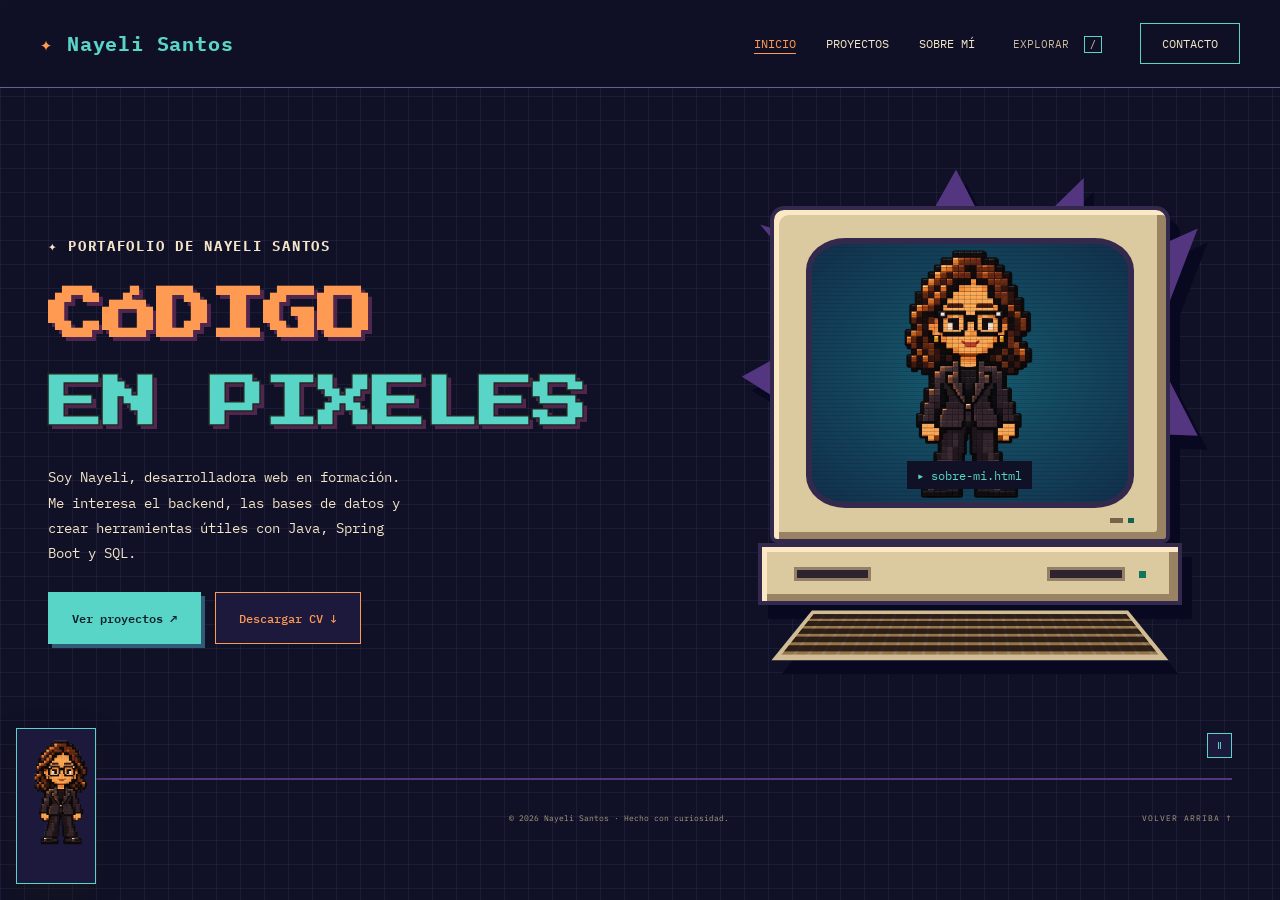
==== index.html @ 3c0f0e01 "Rediseña el portafolio con estética web de los noventa" ====
<!doctype html>
<html lang="es">
<head><meta charset="UTF-8"><meta name="viewport" content="width=device-width,initial-scale=1"><meta name="description" content="Nayeli Santos, desarrolladora web en formación. Proyectos, ideas y experimentos entre código y creatividad."><meta name="theme-color" content="#101027"><title>Inicio · Nayeli Santos</title><link rel="icon" href="icon.svg" type="image/svg+xml"><link rel="stylesheet" href="portfolio.css"><link rel="stylesheet" href="editorial.css"><link rel="stylesheet" href="gallery.css"><link rel="stylesheet" href="neo.css"><link rel="stylesheet" href="styles/autumn-home.css"><link rel="stylesheet" href="styles/retro.css"></head>
<body>
<a class="skip" href="#contenido">Saltar al contenido</a><div class="scroll-progress" aria-hidden="true"></div>
<header class="nav"><a class="logo" href="index.html" aria-label="Nayeli Santos, inicio"><span class="retro-brand-icon" aria-hidden="true">✦</span>Nayeli Santos</a><nav aria-label="Principal"><a href="index.html" aria-current="page">Inicio</a><a href="proyectos.html">Proyectos</a><a href="sobre-mi.html">Sobre mí</a><button class="quick-open" id="quick-open" aria-haspopup="dialog">Explorar <kbd>/</kbd></button><a class="nav-contact" href="contacto.html">Contacto</a></nav></header>
<main id="contenido">
<section class="retro-hero wrap" id="inicio">
  <div class="retro-copy">
    <p class="retro-kicker">✦ PORTAFOLIO DE NAYELI SANTOS</p>
    <h1>CÓDIGO<br><span>EN PIXELES</span></h1>
    <p class="retro-intro">Soy Nayeli, desarrolladora web en formación. Me interesa el backend, las bases de datos y crear herramientas útiles con Java, Spring Boot y SQL.</p>
    <div class="retro-actions">
      <a class="button dark" href="proyectos.html">Ver proyectos ↗</a>
      <a class="button outline" href="Nayeli-Santos-CV.pdf" download>Descargar CV ↓</a>
    </div>
  </div>
  <div class="retro-machine">
    <div class="crt">
      <div class="crt-screen">
        <img src="assets/portrait-blocks.webp" alt="Nayeli como figura de bloques" fetchpriority="high">
        <a href="sobre-mi.html">▸ sobre-mi.html</a>
      </div>
      <div class="crt-controls" aria-hidden="true"><span></span><span></span></div>
    </div>
    <div class="pc-base" aria-hidden="true"><span></span><span></span><i></i></div>
    <div class="pc-keyboard" aria-hidden="true"></div>
  </div>
  <button class="motion-toggle retro-motion" id="motion" type="button" aria-pressed="false" aria-label="Pausar animaciones">Ⅱ</button>
</section>
</main>
<div class="mascot-route" id="mascot-route" hidden>
  <div class="mascot">
    <button class="mascot-button" id="mascot-button" type="button" aria-label="Saludar al personaje" aria-controls="mascot-message" aria-expanded="false">
      <img id="mascot-image" src="assets/mascot-still.png" width="72" height="72" alt="">
    </button>
    <p class="mascot-message" id="mascot-message" hidden>¡Hola! Soy la versión en bloques de Nayeli.</p>
  </div>
</div>
<footer class="wrap"><a class="logo" href="index.html">ns<span>✳</span></a><span>© 2026 Nayeli Santos · Hecho con curiosidad.</span><a href="#contenido">VOLVER ARRIBA ↑</a></footer>
<dialog id="quick-dialog" aria-labelledby="quick-title"><div class="quick-heading"><h2 id="quick-title">Tu próxima parada.</h2><button id="quick-close" aria-label="Cerrar explorador">✕</button></div><label for="quick-search">Busca un proyecto</label><input id="quick-search" type="search" placeholder="Ritmo, StudySpot, Bobinapp…" autocomplete="off"><div id="quick-results" aria-live="polite"></div><p class="quick-hint">Esc para salir · / para explorar</p></dialog>
<script src="scripts/site.js" defer></script>
<script src="editorial.js" defer></script>
<script src="scripts/home.js" defer></script>
</body>
</html>
---- portfolio.css ----
@import url('https://fonts.googleapis.com/css2?family=DM+Sans:wght@400;500;600;700&family=Space+Grotesk:wght@400;500;600;700&family=Instrument+Serif:ital@0;1&display=swap');
:root{--bg:#f8f7f2;--ink:#252329;--muted:#6c6972;--accent:#d5c4fb;--accent-light:#eee7fc;--line:#25232920;--lime:#d6f397;--orb1:#f6eaff;--orb2:#c7a5f0;--orb3:#78629d}*{box-sizing:border-box}html{scroll-behavior:smooth;scroll-padding-top:100px}body{margin:0;background:var(--bg);color:var(--ink);font-family:'DM Sans',sans-serif;font-size:14px}button,input,a{outline-offset:5px}a{color:inherit;text-decoration:none}button{font:inherit;cursor:pointer}button,a{-webkit-tap-highlight-color:transparent}button:focus-visible,a:focus-visible{outline:2px solid #71529d}button[hidden],[hidden]{display:none!important}.wrap{width:min(1200px,calc(100% - 100px));margin-inline:auto}.nav{height:94px;padding-inline:50px;max-width:1440px;margin:auto;display:flex;justify-content:space-between;align-items:center;border-bottom:1px solid var(--line)}.logo{font-family:'Space Grotesk',sans-serif;font-size:37px;font-weight:700;letter-spacing:-3px;display:inline-flex;align-items:center;gap:7px}.logo>span{font-size:26px;letter-spacing:0;color:#8566aa}.nav nav{display:flex;gap:34px;align-items:center;font-size:12px}.nav nav>a{transition:color .2s}.nav nav>a:hover{color:#8666ac}.nav nav>a>span{font-size:9px;margin-left:5px;color:#827888}.nav-contact{border:1px solid var(--line);padding:11px 17px;border-radius:30px}.nav-contact>span{font-size:17px!important;color:inherit!important}.hero{padding-top:33px}.hero-meta{display:flex;justify-content:space-between;font-size:9px;letter-spacing:1.7px;color:#737078}.hero-meta>span:first-child{display:flex;align-items:center;gap:9px}.hero-meta i{display:inline-block;width:6px;height:6px;background:#8eaa5f;border-radius:50%;box-shadow:0 0 0 4px #8eaa5f15}.hero-grid{display:grid;grid-template-columns:1.12fr 1fr;align-items:center;gap:28px;padding:45px 0 55px}.hello{font-size:15px;margin:0 0 22px}.hello>span{color:#9580b5;margin-left:8px}h1,h2,h3{font-family:'Space Grotesk',sans-serif;font-weight:500}h1{font-size:clamp(55px,5.8vw,82px);line-height:1.02;letter-spacing:-5px;margin:0}em{font-family:'Instrument Serif',Georgia,serif;font-weight:400}h1 em{letter-spacing:-3px;font-size:1.09em;white-space:nowrap}.intro{font-size:14px;line-height:1.85;color:var(--muted);max-width:375px;margin:26px 0}.hero-actions{display:flex;align-items:center;gap:25px}.button{display:inline-flex;align-items:center;justify-content:space-between;gap:27px;padding:16px 22px;border-radius:30px;font-size:12px;font-weight:500;transition:transform .2s,box-shadow .2s}.button:hover{transform:translateY(-3px);box-shadow:0 7px 20px #25232918}.button.dark{background:var(--ink);color:white}.button>span{font-size:18px}.text-link{font-size:12px;text-decoration:underline;text-underline-offset:5px;text-decoration-color:#25232950}.hero-art{height:455px;background:radial-gradient(circle at 50% 45%,#ffffffa8,transparent 60%),var(--accent-light);border:1px solid #c1afdd33;border-radius:150px 150px 22px 22px;position:relative;isolation:isolate;perspective:800px;overflow:hidden;transition:background .4s}.art-grid{position:absolute;inset:0;background-image:linear-gradient(#8a72a509 1px,transparent 1px),linear-gradient(90deg,#8a72a509 1px,transparent 1px);background-size:32px 32px;mask-image:linear-gradient(transparent,#000)}.coordinate{position:absolute;top:38px;left:50%;transform:translateX(-50%);font-family:monospace;font-size:8px;letter-spacing:1.5px;color:#8f7ba3;white-space:nowrap}.sculpture{position:absolute;width:260px;height:260px;left:calc(50% - 130px);top:92px;transform-style:preserve-3d;animation:float 7s ease-in-out infinite;filter:drop-shadow(0 30px 18px #6a508b25)}.sculpture-ring{position:absolute;width:210px;height:210px;left:25px;top:25px;border:34px solid transparent;border-radius:50%;background:linear-gradient(135deg,var(--orb1),var(--orb2) 50%,var(--orb3)) border-box;mask:linear-gradient(#fff 0 0) padding-box,linear-gradient(#fff 0 0);mask-composite:exclude;box-shadow:inset 7px 6px 10px #ffffffa6;transition:background .4s}.ring-a{transform:rotateX(55deg) rotateY(-18deg) rotateZ(30deg);animation:ringA 20s linear infinite}.ring-b{transform:rotateX(-40deg) rotateY(45deg) rotateZ(-20deg);animation:ringB 23s linear infinite}.ring-c{transform:rotateY(60deg) rotateZ(20deg);opacity:.85}.sculpture-center{position:absolute;width:85px;height:85px;left:87px;top:87px;border-radius:50%;background:radial-gradient(circle at 30% 25%,#fbfff1,#e5fba8 25%,#b4cd6c 65%,#637741);box-shadow:inset -4px -5px 12px #75844750,0 0 18px #e7fbab77}.floating-code{position:absolute;left:24px;bottom:91px;background:#ffffffad;border:1px solid #ffffffdf;box-shadow:0 8px 25px #70518d0b;backdrop-filter:blur(10px);border-radius:12px;padding:13px 18px;transform:rotate(-4deg)}.floating-code>span{display:block;font-size:10px;color:#796888;margin-bottom:8px}.floating-code code{font-size:10px;color:#594967}.art-spark{position:absolute;right:30px;top:98px;font-size:48px;color:#b7c97f;animation:spin 30s linear infinite}.art-controls{position:absolute;bottom:20px;left:24px;right:24px;display:flex;align-items:center;justify-content:space-between;gap:10px;font-size:8px;letter-spacing:1.4px;color:#766584}.art-controls>div{display:flex;gap:7px}.swatch{width:21px;height:21px;border-radius:50%;border:3px solid white;box-shadow:0 0 0 1px #24232915;background:#c2a4ed;padding:0}.swatch[data-color=lima]{background:#c1d98a}.swatch[data-color=coral]{background:#eeac95}.swatch.selected{outline:1px solid #79618f;outline-offset:3px}.motion-toggle{border:1px solid #8d749f30;background:#ffffff50;border-radius:50%;width:25px;height:25px;color:#645171;font-size:10px}.hero-bottom{display:flex;justify-content:space-between;align-items:center;border-top:1px solid var(--line);padding:20px 0 30px;font-size:10px;color:#76717b}.hero-bottom>a{font-size:8px;letter-spacing:1.5px}.ticker{overflow:hidden;background:var(--lime);border-block:1px solid #9cb95925;padding:17px 0;font-family:'Space Grotesk',sans-serif;font-size:13px;letter-spacing:2px;white-space:nowrap}.ticker>div{width:max-content;animation:marquee 35s linear infinite}.ticker span{display:inline-block;margin:0 42px;font-size:18px}.projects{padding-top:85px;scroll-margin-top:20px}.section-heading{display:flex;align-items:end;justify-content:space-between;gap:30px;margin-bottom:34px}.eyebrow{font-size:9px;letter-spacing:1.8px;color:#78717f;margin:0 0 18px}h2{font-size:47px;letter-spacing:-2.7px;line-height:1.07;margin:0}h2 em{font-size:1.12em;letter-spacing:-1.6px}.section-heading>p{font-size:12px;line-height:1.9;color:#77717b;margin:0 0 4px;max-width:320px}.project-toolbar{display:flex;align-items:center;justify-content:space-between;margin-bottom:24px}.filters{display:flex;gap:6px}.filters button{background:none;color:#78717c;border:1px solid transparent;padding:9px 16px;border-radius:30px;font-size:11px}.filters button.selected{background:var(--ink);color:white}.filters button>span{font-size:8px;margin-left:5px;opacity:.65}#project-count{font-size:10px;color:#8a828f}.project-grid{display:grid;grid-template-columns:1fr 1fr;gap:27px}.project{border:1px solid var(--line);border-radius:18px;overflow:hidden;background:#fffefa;transition:transform .25s,box-shadow .25s}.project:hover{transform:translateY(-4px);box-shadow:0 12px 35px #24232908}.featured{grid-column:1/-1;display:grid;grid-template-columns:1.1fr 1fr}.project-visual{position:relative;min-height:280px;overflow:hidden;padding:25px}.ritmo-visual{background:#211c2c;color:#e5dafa;padding:30px;min-height:340px;display:flex;flex-direction:column;justify-content:center}.preview-top{display:flex;justify-content:space-between;align-items:center;margin-bottom:36px}.preview-top>span:first-child{font-family:'Space Grotesk',sans-serif;font-size:24px;font-weight:500}.preview-top>span:last-child{font-size:7px;letter-spacing:1.5px;color:#ae9fbe}.ritmo-preview{display:flex;justify-content:space-between;align-items:center;gap:15px}.mini-label{font-size:7px;letter-spacing:1px;display:block;opacity:.6}.ritmo-preview strong{font-family:'Space Grotesk',sans-serif;font-weight:400;font-size:28px;line-height:1.1;display:block;margin:14px 0 20px}.mini-pill{font-size:8px;background:#c7b6e919;border:1px solid #c7b6e925;border-radius:20px;padding:7px 10px;display:inline-block}.timer-orbit{flex-shrink:0;border:1px solid #c6b1f531;outline:1px solid #c6b1f512;outline-offset:10px;border-radius:50%;width:125px;height:125px;display:flex;flex-direction:column;align-items:center;justify-content:center;background:radial-gradient(circle,#61437d30,transparent)}.timer-orbit>span{font-family:'Space Grotesk',sans-serif;font-size:31px;letter-spacing:-1px}.timer-orbit>small{font-size:5px;letter-spacing:1.2px;margin-top:9px}.mini-stats{display:flex;gap:12px;margin-top:25px}.mini-stats>span{flex:1;background:#ffffff05;border:1px solid #ffffff0c;padding:11px;border-radius:7px;font-size:8px;color:#b7a8c8}.visual-caption{position:absolute;bottom:8px;right:12px;font-size:6px;letter-spacing:1px;opacity:.45}.project-info{padding:27px}.featured .project-info{align-self:center;padding:35px}.project-label{display:flex;align-items:center;justify-content:space-between;gap:10px;font-size:8px;letter-spacing:1px;color:#8b7e93}.status{letter-spacing:0;font-size:8px;background:#edf2e5;color:#687d4e;padding:5px 7px;border-radius:20px;white-space:nowrap}h3{font-size:27px;letter-spacing:-1px;margin:17px 0 12px}.project-info h3{display:flex;justify-content:space-between}.project-info h3>span{font-size:22px;font-weight:400;color:#a092ad}.project-info>p{font-size:12px;line-height:1.8;color:#77707c;max-width:410px;margin:0 0 18px}.tags{display:flex;flex-wrap:wrap;gap:6px}.tags>span{font-size:9px;border:1px solid #24232914;padding:5px 9px;border-radius:5px;color:#817487}.project-actions{border-top:1px solid #24232912;margin-top:23px;padding-top:17px;display:flex;justify-content:space-between;gap:10px;font-size:10px}.project-actions>button{background:none;border:0;padding:0;color:#5b476a;font-size:10px;font-weight:600}.project-actions>a{color:#82748e}.study-visual{background:#eee5d7;display:grid;place-items:center;min-height:300px}.study-window{width:90%;max-width:370px;background:#fffdf8;border:1px solid #ffffff88;border-radius:11px;box-shadow:0 14px 35px #88755720;transform:rotate(-5deg);transition:transform .3s}.project:hover .study-window{transform:rotate(-2deg)}.window-dots{display:flex;gap:4px;align-items:center;border-bottom:1px solid #ede9dd;padding:12px}.window-dots>i{width:4px;height:4px;border-radius:50%;background:#cbbda5}.window-dots>span{font-size:9px;margin-left:auto;color:#8a775c}.study-content{padding:21px;color:#736142}.study-content strong{font-family:'Instrument Serif',Georgia,serif;font-size:33px;line-height:1.05;font-weight:400;display:block;margin:12px 0 18px}.place-cards{display:flex;gap:7px}.place-cards>div{flex:1;padding:9px;background:#f1eedf;border-radius:5px;display:flex;align-items:center;gap:7px}.place-cards span{font-size:17px;color:#a7926d}.place-cards b{font-size:8px;font-weight:400}.bovine-visual{background:#e0e9de;min-height:300px;display:flex;align-items:center;justify-content:space-around;gap:10px}.bovine-word{font-family:'Space Grotesk',sans-serif;font-size:29px;line-height:1.15;letter-spacing:-1px;color:#607b65}.bovine-word em{font-size:35px;color:#718b6b}.phone{width:142px;height:250px;border:5px solid #33473a;border-radius:25px;box-shadow:9px 12px 0 #c4d1be;transform:rotate(7deg);background:#f5f7ef;position:relative;flex-shrink:0}.phone-notch{width:46px;height:10px;background:#33473a;position:absolute;top:0;left:calc(50% - 23px);border-radius:0 0 7px 7px}.phone-content{padding:22px 12px 12px;color:#3d634a}.phone-content>span:first-child{font-size:11px;font-weight:700;display:flex;justify-content:space-between}.phone-content small{font-size:5px;letter-spacing:.5px;display:block;margin-top:16px}.cow-icon{font-size:35px;text-align:center;margin:12px 0 7px;color:#94aa79}.phone-content strong{font-family:'Space Grotesk',sans-serif;font-size:11px;font-weight:500;display:block;line-height:1.4}.phone-bar{height:5px;background:#dce5d2;margin-top:10px;border-radius:3px}.phone-bar.short{width:65%;margin-top:5px}.offline{font-size:5px;display:block;margin-top:15px;color:#718c60}.lab-project{display:flex;gap:20px;align-items:center;position:relative;min-height:230px;padding:28px}.lab-symbol{font-size:40px;width:66px;height:66px;background:#f0e9f8;border-radius:18px;display:grid;place-items:center;flex-shrink:0;color:#ab94bd}.fila-symbol{background:#e9eee5;color:#9aaa85}.lab-project .project-label{font-size:8px;letter-spacing:1px;margin:0}.lab-project h3{font-size:25px;margin:11px 0}.lab-project p:not(.project-label){font-size:11px;color:#867a8b;line-height:1.8;max-width:290px}.lab-project .text-link{font-size:10px}.lab-badge{position:absolute;top:14px;right:16px;font-size:7px;color:#9a8da2}.about{display:grid;grid-template-columns:.8fr 1.2fr;gap:65px;align-items:center;padding-top:110px;padding-bottom:95px}.about-art{background:#ede8f3;border:1px solid #d5c6e833;border-radius:18px;height:360px;position:relative;overflow:hidden;display:grid;place-items:center}.initials{font-family:'Space Grotesk',sans-serif;font-size:136px;letter-spacing:-17px;transform:rotate(-10deg);color:#8e70a7;font-weight:500;position:relative;text-shadow:3px 5px 0 #d9c9e7}.initials>span{color:#baa4ce}.initials>i{position:absolute;font-size:60px;left:65px;top:-23px;font-style:normal;color:#b8cb83;letter-spacing:0}.about-cross{position:absolute;top:20px;left:22px;color:#a18aaf;font-size:20px}.about-tag{position:absolute;bottom:62px;left:25px;font-size:8px;letter-spacing:1.6px;color:#9982a9}.about-code{position:absolute;bottom:22px;left:25px;font-family:monospace;font-size:11px;color:#8d729e}.about-copy h2{font-size:36px;line-height:1.16;letter-spacing:-1.7px;margin-bottom:24px}.about-copy>p:not(.eyebrow){font-size:13px;line-height:1.9;color:#77707c;max-width:500px}.about-copy strong{font-weight:500;color:#5d4c66}.about-notes{display:flex;gap:16px;flex-wrap:wrap;border-top:1px solid var(--line);padding-top:18px;margin-top:24px;font-size:9px;color:#8a7794}.toolbox{display:grid;grid-template-columns:1fr 1fr;gap:35px;border-block:1px solid var(--line);padding-block:40px}.toolbox h2{font-size:30px;letter-spacing:-1.3px}.toolbox p:not(.eyebrow){font-size:11px;color:#8a7d91;line-height:1.9;margin-top:17px}.tech-list{display:grid;grid-template-columns:1fr 1fr;gap:10px}.tech-list>span{padding:13px 15px;border:1px solid var(--line);border-radius:8px;font-size:11px;background:#fffdf8;display:flex;align-items:center;gap:15px}.tech-list b{font-family:'Space Grotesk',sans-serif;font-size:16px;font-weight:500;color:#967fac;min-width:24px}.contact{margin-top:90px;margin-bottom:65px;padding:45px;border-radius:20px;background:var(--accent-light);border:1px solid #c4acd330;position:relative;overflow:hidden;transition:background .4s}.contact h2{font-size:clamp(40px,4.8vw,65px);letter-spacing:-3px;position:relative}.contact h2>span{position:absolute;right:22px;top:0;color:#b5c77d;font-size:108px;font-family:'DM Sans',sans-serif;animation:spin 35s linear infinite}.contact-bottom{display:flex;justify-content:space-between;align-items:center;gap:30px;margin-top:28px}.contact-bottom p{font-size:12px;line-height:1.9;color:#8d7999;margin:0}footer{display:flex;justify-content:space-between;align-items:center;gap:20px;border-top:1px solid var(--line);padding:20px 0 30px}footer>.logo{font-size:27px}footer>.logo>span{font-size:19px}footer>span{font-size:9px;color:#8c7e94}footer>a:last-child{font-size:8px;letter-spacing:1px;color:#8c7e94}.skip{position:fixed;top:-60px;left:15px;padding:12px;background:var(--ink);color:white;z-index:100}.skip:focus{top:10px}.scroll-progress{position:fixed;left:0;top:0;transform-origin:left;width:100%;height:3px;background:#b49ace;transform:scaleX(0);z-index:50}dialog{width:620px;max-width:calc(100% - 28px);max-height:85dvh;border:1px solid var(--line);border-radius:20px;padding:36px;background:#fffdf8;color:var(--ink);box-shadow:0 30px 100px #25232925}dialog::backdrop{background:#25232966;backdrop-filter:blur(7px)}dialog h2{font-size:40px}dialog h3{font-size:17px;margin-top:25px}dialog>p:not(.eyebrow),dialog li{font-size:13px;line-height:1.9;color:#7f7088}dialog ul{padding-left:20px}dialog .button{margin-top:25px}.close-dialog{position:absolute;top:15px;right:15px;background:#eee7f4;border:0;border-radius:50%;width:30px;height:30px;color:#8c729f}.detail-source{font-size:9px!important;margin-top:20px!important}.motion-paused *,.motion-paused *::before,.motion-paused *::after{animation-play-state:paused!important}@keyframes float{0%,100%{translate:0 -8px}50%{translate:0 9px}}@keyframes ringA{to{transform:rotateX(55deg) rotateY(-18deg) rotateZ(390deg)}}@keyframes ringB{to{transform:rotateX(-40deg) rotateY(45deg) rotateZ(340deg)}}@keyframes spin{to{rotate:360deg}}@keyframes marquee{to{transform:translateX(-50%)}}@media(min-width:1500px){.hero-grid{padding-top:60px;padding-bottom:70px}.hero-art{height:490px}.sculpture{top:110px}.hero-copy h1{font-size:85px}}@media(max-width:1050px){.wrap{width:calc(100% - 64px)}.nav{padding-inline:32px}.hero-grid{gap:20px}h1{font-size:60px;letter-spacing:-3.5px}.hero-art{height:400px}.sculpture{scale:.85;top:70px}.floating-code{left:16px;padding:12px;bottom:82px}.floating-code code{font-size:8px}.hero-actions{gap:15px}.button{font-size:11px;padding:14px 17px;gap:15px}.about{gap:35px}.about-copy h2{font-size:30px}.project-info,.featured .project-info{padding:24px}.project-label{font-size:7px}.status{font-size:7px}.ritmo-visual{padding:24px}.timer-orbit{width:95px;height:95px}.timer-orbit>span{font-size:26px}.ritmo-preview strong{font-size:25px}.lab-project{gap:15px;padding:25px 20px}.lab-symbol{width:48px;height:48px;font-size:30px}.lab-badge{font-size:6px}.tech-list>span{font-size:10px;padding:12px;gap:8px}.bovine-word{font-size:24px}.bovine-word em{font-size:29px}.phone{scale:.9}.contact h2>span{font-size:85px;right:0}}@media(max-width:760px){.wrap{width:calc(100% - 36px)}.nav{height:77px;padding-inline:18px}.nav nav{gap:17px;font-size:10px}.nav-contact{padding:9px 12px}.logo{font-size:31px}.logo>span{font-size:22px}.hero{padding-top:25px}.hero-meta{font-size:7px;letter-spacing:1px}.hero-meta>span:last-child{font-size:6px}.hero-grid{grid-template-columns:1fr;padding:30px 0;gap:34px}.hello{font-size:13px;margin-bottom:19px}h1{font-size:clamp(50px,11vw,75px);letter-spacing:-3px}h1 em{letter-spacing:-1.8px}.intro{font-size:13px;max-width:330px;margin:22px 0}.hero-art{height:365px;border-radius:110px 110px 20px 20px;max-width:440px;width:100%;justify-self:center}.sculpture{top:48px;scale:.9}.floating-code{bottom:70px;left:22px}.floating-code code{font-size:10px}.coordinate{top:27px}.art-spark{top:72px;right:30px;font-size:40px}.hero-bottom{font-size:8px;gap:15px;padding:18px 0 23px}.hero-bottom>a{font-size:7px;letter-spacing:.7px;white-space:nowrap}.ticker{font-size:10px;padding:12px 0}.ticker span{margin:0 25px;font-size:15px}.projects{padding-top:55px}.section-heading{align-items:start;flex-direction:column;gap:18px;margin-bottom:25px}h2{font-size:40px;letter-spacing:-2px}.section-heading>p{font-size:12px}.section-heading>p br{display:none}.project-toolbar{gap:10px}.filters{gap:0}.filters button{font-size:10px;padding:8px 12px}#project-count{font-size:8px;white-space:nowrap}.project-grid{grid-template-columns:1fr;gap:20px}.featured{display:block;grid-column:auto}.project-info,.featured .project-info{padding:24px}.project-visual{min-height:270px}.ritmo-visual{min-height:300px;padding:27px}.ritmo-preview strong{font-size:28px}.timer-orbit{width:110px;height:110px}.preview-top{margin-bottom:25px}.project-label{font-size:8px}.status{font-size:7px}.study-window{max-width:330px}.bovine-visual{justify-content:center;gap:35px;min-height:300px}.bovine-word{font-size:29px}.phone{scale:1}.lab-project{min-height:220px;gap:18px;padding:25px}.lab-symbol{width:56px;height:56px}.lab-project p:not(.project-label){font-size:11px}.lab-badge{font-size:7px}.about{grid-template-columns:1fr;padding-top:65px;padding-bottom:55px;gap:30px}.about-art{height:300px;max-width:440px;width:100%;justify-self:center}.about-copy h2{font-size:31px}.about-copy>p:not(.eyebrow){font-size:13px}.about-notes{font-size:9px;gap:12px}.toolbox{grid-template-columns:1fr;padding-block:30px;gap:20px}.toolbox h2{font-size:30px}.tech-list>span{font-size:11px;padding:14px}.contact{margin-top:55px;margin-bottom:35px;padding:28px 24px}.contact h2{font-size:38px;letter-spacing:-2px}.contact h2>span{display:none}.contact-bottom{align-items:start;flex-direction:column;gap:22px;margin-top:20px}.contact-bottom p{font-size:11px}footer{flex-wrap:wrap;gap:15px}footer>span{font-size:8px}footer>a:last-child{font-size:7px}dialog{padding:30px 24px}dialog h2{font-size:35px}}@media(max-width:370px){.nav nav{gap:10px}.nav nav>a{font-size:9px}.nav-contact{padding:8px}h1{font-size:46px}.hero-meta>span:last-child{display:none}.hero-actions{gap:14px}.hero-actions>.text-link{font-size:10px}.ritmo-preview strong{font-size:24px}.timer-orbit{width:90px;height:90px}.filters button{padding:8px 10px}}@media(prefers-reduced-motion:reduce){html{scroll-behavior:auto}*,*::before,*::after{animation:none!important;transition:none!important}}
---- editorial.css ----
@import url('https://fonts.googleapis.com/css2?family=Barlow+Condensed:wght@600;700;800&display=swap');
:root{--bg:#f5f3ed;--ink:#21221f;--muted:#686a61;--line:#21221f26;--accent:#b62e32;--accent-light:#f1ded9;--lime:#d5ead0}html{scroll-padding-top:95px}.wrap{width:min(1320px,calc(100% - 112px))}.nav{max-width:none;position:sticky;top:0;height:84px;padding-inline:56px;z-index:30;background:#f5f3ede8;backdrop-filter:blur(14px)}.logo{font-size:32px;letter-spacing:-2px}.logo>span{color:#b23134;font-size:27px}.nav nav{gap:28px;font-size:11px}.nav-contact{border-radius:0;border:0;border-bottom:1px solid #21221f;padding:8px 0}.nav nav>a:hover{color:#ad282b}.nav nav>a>span{color:#8d8f83}.quick-open{border:0;background:none;color:#67685f;font-size:11px;padding:8px}.quick-open kbd{font:10px monospace;border:1px solid #21221f25;padding:2px 5px;margin-left:8px}.hero{padding-top:25px}.hero-meta{font-size:8px;letter-spacing:1.4px}.hero-meta i{background:#b93135;box-shadow:0 0 0 4px #b9313510}.portrait-hero{position:relative;display:grid;grid-template-columns:1.25fr 1fr;gap:52px;align-items:start;margin-top:28px}.identity{padding-top:16px;position:relative;z-index:2}.hello{font-size:11px;color:#62665c;margin:0 0 23px}h1{font-family:'Barlow Condensed','Arial Narrow',sans-serif;font-weight:800;font-size:clamp(105px,13.7vw,191px);letter-spacing:-5px;line-height:.79;margin:0;color:#252622}h1>span{display:block;margin-top:9px;color:transparent;-webkit-text-stroke:1.5px #252622}.name-dot{color:#b52c31;-webkit-text-stroke:0}.identity-bottom{display:flex;align-items:start;gap:25px;margin-top:42px;padding-bottom:24px}.identity-star{font-size:65px;line-height:1;color:#a82e32;animation:spin 40s linear infinite}.identity-bottom h2{font-size:31px;letter-spacing:-1.3px;line-height:1.05}.identity-bottom h2 em{font-size:1.2em}.identity-bottom p{font-size:11px;line-height:1.9;color:#777a70;margin:16px 0 20px}.button{border-radius:0;padding:14px 20px;font-size:11px}.button.dark{background:#252622}.button:hover{box-shadow:5px 5px 0 #b42e3220;transform:translate(-2px,-2px)}.portrait{margin:0;background:#650a0c;position:relative;height:615px;isolation:isolate;overflow:hidden}.portrait img{width:100%;height:100%;object-fit:cover;object-position:center 50%;display:block;transition:transform .8s cubic-bezier(.2,.7,.3,1)}.portrait:hover img{transform:scale(1.035)}.portrait:after{content:'';position:absolute;inset:60% 0 0;background:linear-gradient(transparent,#120305ab);z-index:0;pointer-events:none}.portrait-corner{position:absolute;top:20px;left:20px;color:#fffaf2c0;font:9px monospace;letter-spacing:2px}.portrait-corner:before{content:'+';display:block;font-size:27px;font-weight:300;margin-bottom:7px}.portrait figcaption{position:absolute;bottom:22px;left:22px;right:22px;display:flex;flex-direction:column;gap:8px;color:#fbf4e8;z-index:1}.portrait figcaption>span:first-child{font-size:10px;letter-spacing:2px}.portrait figcaption>span:last-child{font-size:7px;letter-spacing:1px;opacity:.65}.portrait-label{position:absolute;right:-50px;top:110px;transform:rotate(90deg);font-size:8px;letter-spacing:1px;color:#faf5eacc}.creative-seal{position:absolute;width:138px;height:138px;right:calc(44.4% - 29px);top:285px;background:#dbeccb;border-radius:50%;z-index:3;box-shadow:0 5px 25px #0000000b;display:grid;place-items:center}.creative-seal svg{position:absolute;inset:0;width:100%;height:100%;animation:spin 28s linear infinite;overflow:visible}.creative-seal text{font-family:'DM Sans',sans-serif;font-size:9.2px;letter-spacing:2.4px;fill:#36432e}.creative-seal>span{font-size:49px;line-height:1;font-weight:400}.hero-bottom{padding:22px 0 25px;gap:20px;margin-top:25px;border-top:1px solid var(--line);font-size:8px;letter-spacing:1px;color:#7d8074}.hero-bottom>a{margin-left:auto;display:flex;align-items:center;gap:18px;font-size:8px;letter-spacing:1px}.hero-bottom>a>span{font-size:22px}.motion-toggle{border-radius:0;background:none;border-color:#21221f33;color:#51544a}.ticker{background:#252622;color:#eeeee4;border:0;transform:rotate(-1.2deg);margin:0 -1px;padding:18px 0;font-size:12px;letter-spacing:1.6px}.ticker span{color:#ccdfbb;margin-inline:42px}.projects{padding-top:100px}.section-heading{margin-bottom:40px}.section-heading h2{font-family:'Barlow Condensed','Arial Narrow',sans-serif;font-size:76px;line-height:.93;letter-spacing:-1px;font-weight:700}.section-heading h2 em{font-family:'Instrument Serif',Georgia,serif;font-size:.87em;letter-spacing:-1.7px;text-transform:none;color:#aa3033}.eyebrow{color:#7a7f70;font-size:8px;letter-spacing:1.6px}.section-heading>p{font-size:11px;line-height:1.9;color:#7b7e71}.filters button{border-radius:0;padding:9px 17px;font-size:10px}.filters button.selected{background:#252622}.project-toolbar{margin-bottom:24px}#project-count{color:#7e8275}.project-grid{gap:0 28px}.project{border:0;border-radius:0;background:transparent;box-shadow:none!important;transform:none!important}.project:not(.lab-project){grid-column:1/-1;display:grid;grid-template-columns:1.15fr 1fr;gap:55px;align-items:center;padding:35px 0 45px;border-top:1px solid var(--line);min-height:380px}.project:nth-child(2):not(.lab-project){grid-template-columns:1fr 1.15fr}.project:nth-child(2)>.project-visual{order:2}.project:nth-child(2)>.project-info{order:1}.project-visual{border-radius:2px;min-height:350px;transition:transform .4s}.project:hover .project-visual{transform:translateY(-3px)}.project-info,.featured .project-info{padding:0}.project-label{font-size:8px;letter-spacing:1px;color:#868a7c}.project-label>.status{font-size:7px;background:transparent;border:1px solid #84987240;color:#6d7c5e;border-radius:0;padding:5px 8px}.project-info h3{font-family:'Barlow Condensed','Arial Narrow',sans-serif;font-size:68px;font-weight:600;letter-spacing:-1px;margin:18px 0 14px}.project-info h3>span{font-family:'Space Grotesk',sans-serif;font-size:36px;color:#b32d30;transition:transform .3s}.project:hover .project-info h3>span{transform:translate(4px,-4px)}.project-info>p{font-size:12px;line-height:1.9;color:#777b6f;max-width:360px}.tags>span{border-radius:0;font-size:8px;padding:5px 8px;color:#777d6a;border-color:#25262220}.project-actions{margin-top:27px;padding-top:19px;font-size:10px;border-color:#25262220}.project-actions>button{color:#a82f32;font-size:10px}.project-actions>a{color:#858878}.ritmo-visual{min-height:350px;background:radial-gradient(ellipse at 80% 30%,#53336b55,transparent),#211c2c;padding:33px}.ritmo-preview strong{font-size:34px;line-height:1.08}.preview-top{margin-bottom:30px}.timer-orbit{width:135px;height:135px}.timer-orbit>span{font-size:37px}.study-visual{background:#e6e8d9;padding:40px}.study-window{width:95%;max-width:385px;transform:rotate(-7deg);box-shadow:8px 15px 0 #a8af9025,0 25px 40px #60704214}.study-content{padding:28px}.study-content strong{font-size:39px}.place-cards>div{padding:12px}.bovine-visual{background:#dce6e0;min-height:350px;gap:15px}.bovine-word{font-size:40px;letter-spacing:-2px}.bovine-word em{font-size:45px}.phone{transform:rotate(8deg);width:152px;height:270px}.phone-content{padding:27px 14px}.phone-content strong{font-size:13px}.cow-icon{margin:18px 0 14px}.visual-caption{font-size:6px;opacity:.6}.lab-project{border-block:1px solid var(--line);padding:30px 0;gap:20px;margin-top:20px;min-height:230px}.lab-symbol{border-radius:0;width:60px;height:70px;background:#e9e6df;color:#898d7d;font-size:35px}.fila-symbol{background:#e4e9df}.lab-project h3{font-family:'Barlow Condensed',sans-serif;font-size:35px;font-weight:600;margin:8px 0}.lab-project p:not(.project-label){font-size:11px;max-width:290px;color:#7d8273}.lab-project .text-link{font-size:9px;text-decoration-color:#b32e3244}.lab-badge{right:0;top:17px;color:#929787}.about{grid-template-columns:.85fr 1.15fr;padding-block:115px;gap:90px}.about-art{height:470px;border-radius:0;background:#650a0c;border:0;display:block;position:relative;overflow:visible}.about-art:before{content:'';position:absolute;border:1px solid #ad303b55;inset:15px -15px -15px 15px;z-index:-1}.about-art img{display:block;width:100%;height:100%;object-fit:cover;object-position:center 45%}.about-tag{bottom:20px;left:20px;color:#f2e9d6;font-size:7px;background:#200a0a77;padding:10px;letter-spacing:1.5px}.about-copy h2{font-family:'Barlow Condensed',sans-serif;font-size:53px;font-weight:600;letter-spacing:-.5px;line-height:1.08}.about-copy h2 em{font-family:'Instrument Serif',Georgia,serif;font-size:1.04em;color:#9d3036;letter-spacing:-1px}.about-copy>p:not(.eyebrow){font-size:12px;color:#777d6e}.about-copy strong{color:#a72c32}.about-notes{font-size:8px;color:#777d6e;border-color:var(--line);gap:15px}.toolbox{grid-template-columns:1fr 1.15fr;padding-block:42px;gap:55px}.toolbox h2{font-family:'Barlow Condensed',sans-serif;font-size:46px;font-weight:600;letter-spacing:-.5px;line-height:1.1}.toolbox h2 em{font-family:'Instrument Serif',Georgia,serif;color:#9d3036}.toolbox p:not(.eyebrow){font-size:11px;color:#858a7b}.tech-list{gap:0}.tech-list>span{background:none;border:0;border-bottom:1px solid #25262215;border-radius:0;padding:16px 12px;font-size:11px}.tech-list b{color:#a63037;font-size:18px}.contact{background:#252622;color:#f4f2e9;border:0;border-radius:0;padding:55px;max-width:1320px;margin-top:100px;margin-bottom:45px}.contact .eyebrow{color:#a8b19a}.contact h2{font-family:'Barlow Condensed',sans-serif;font-size:91px;font-weight:600;letter-spacing:-1px;line-height:.93}.contact h2 em{font-family:'Instrument Serif',Georgia,serif;font-size:1.15em;color:#d1e0be;letter-spacing:-2px}.contact h2>span{font-family:'Space Grotesk',sans-serif;font-size:130px;right:20px;color:#d1e0be;animation:none}.contact-bottom{margin-top:35px;border-top:1px solid #d1e0be30;padding-top:25px}.contact-bottom p{font-size:11px;color:#afb7a2}.contact .button.dark{background:#d1e0be;color:#252622}.contact .button:hover{box-shadow:4px 4px 0 #f5f1e622}footer{padding-block:22px 30px}footer>.logo>span{color:#a82e32}footer>span,footer>a:last-child{color:#7e8575;font-size:8px}.scroll-progress{background:#b72f34;height:2px}dialog{border-radius:0;background:#f5f3ed;border:0;padding:40px}.close-dialog{background:#e9e5dc;border-radius:0;color:#6a6f60}dialog h2{font-family:'Barlow Condensed',sans-serif;font-size:58px;font-weight:600;letter-spacing:-1px}dialog h3{font-size:15px}dialog>p:not(.eyebrow),dialog li{color:#6e7464;font-size:12px}.detail-source{color:#8b907f!important}.quick-heading{display:flex;align-items:center;justify-content:space-between;gap:15px;margin-bottom:20px}.quick-heading h2{font-family:'Space Grotesk',sans-serif;font-size:26px;letter-spacing:-1px}.quick-heading button{border:0;background:#e7e4da;width:30px;height:30px;color:#777d6b}#quick-dialog label{display:block;font-size:10px;color:#777d6b;margin-bottom:10px}#quick-search{width:100%;padding:14px;border:1px solid #25262233;background:#fffdf7;font:13px 'DM Sans',sans-serif;border-radius:0;color:#252622}#quick-results{margin-top:15px}.quick-result{display:flex;align-items:center;justify-content:space-between;padding:16px 8px;border-bottom:1px solid #2526221a;font-size:14px}.quick-result>span>small{display:block;font-size:9px;color:#8a907d;margin-top:5px}.quick-result:hover{background:#e8e4d8}.quick-result b{font-size:19px;font-weight:400;color:#ad3034}.quick-hint{font-size:9px!important;margin-top:20px;color:#858b79}.no-results{font-size:12px;color:#777d6b;padding:10px 0}a:focus-visible,button:focus-visible,input:focus-visible{outline:2px solid #a82e32;outline-offset:5px}.portrait-hero,.project-visual{animation:editorialIn .8s ease-out both}@keyframes editorialIn{from{opacity:0;translate:0 10px}to{opacity:1;translate:0 0}}@media(min-width:1500px){.portrait{height:680px}.portrait-hero{gap:70px}.creative-seal{top:335px}}@media(max-width:1100px){.wrap{width:calc(100% - 72px)}.nav{padding-inline:36px}.portrait-hero{gap:32px;grid-template-columns:1.15fr 1fr}.portrait{height:550px}h1{font-size:clamp(99px,13.4vw,150px);letter-spacing:-4px}.creative-seal{width:110px;height:110px;right:calc(46.5% - 27px);top:265px}.creative-seal>span{font-size:39px}.identity-bottom{gap:18px;margin-top:34px}.identity-star{font-size:45px}.identity-bottom h2{font-size:27px}.identity-bottom p{font-size:10px}.project:not(.lab-project){gap:35px;grid-template-columns:1.1fr 1fr}.project:nth-child(2):not(.lab-project){grid-template-columns:1fr 1.1fr}.project-info h3{font-size:58px}.project-visual{min-height:310px}.timer-orbit{width:105px;height:105px}.timer-orbit>span{font-size:29px}.ritmo-preview strong{font-size:27px}.ritmo-visual{padding:25px}.bovine-word{font-size:30px}.bovine-word em{font-size:34px}.phone{scale:.9}.about{gap:55px}.about-copy h2{font-size:43px}.about-art{height:430px}.contact h2{font-size:76px}.contact h2>span{font-size:100px}}@media(max-width:760px){.wrap{width:calc(100% - 36px)}.nav{height:70px;padding-inline:18px}.nav nav{gap:16px;font-size:9px}.logo{font-size:29px}.logo>span{font-size:23px}.nav-contact{font-size:9px}.nav nav>a>span{font-size:7px}.quick-open{font-size:0;padding:0}.quick-open kbd{font-size:11px;margin:0;padding:3px 6px}.hero-meta{font-size:6px;letter-spacing:.8px}.hero-meta>span:last-child{font-size:5px}.portrait-hero{grid-template-columns:1fr;gap:24px;margin-top:21px}.identity{padding-top:4px}.hello{font-size:10px;margin-bottom:22px}h1{font-size:clamp(100px,27vw,160px);line-height:.82;letter-spacing:-3px}h1>span{margin-top:5px;-webkit-text-stroke:1px #252622}.identity-bottom{gap:18px;margin-top:29px;padding-bottom:0}.identity-star{font-size:43px}.identity-bottom h2{font-size:28px}.identity-bottom p{font-size:11px;margin:13px 0 17px}.portrait{height:460px;margin-top:5px}.portrait img{object-position:center 47%}.creative-seal{top:auto;bottom:365px;right:13px;width:100px;height:100px}.creative-seal>span{font-size:35px}.portrait-corner{top:18px;left:18px}.portrait figcaption{bottom:20px;left:18px}.hero-bottom{font-size:6px;padding:18px 0;margin-top:20px;gap:12px}.hero-bottom>a{font-size:6px;letter-spacing:.5px;gap:8px}.hero-bottom>a>span{font-size:18px}.hero-bottom .motion-toggle{width:22px;height:22px;flex-shrink:0}.ticker{font-size:9px;padding:13px 0}.ticker span{font-size:14px;margin-inline:25px}.projects{padding-top:62px}.section-heading{margin-bottom:25px;gap:20px}.section-heading h2{font-size:55px;letter-spacing:-1px}.section-heading h2 em{font-size:.95em;letter-spacing:-1px}.section-heading>p{font-size:11px}.filters button{font-size:9px;padding:8px 12px}.project-toolbar{margin-bottom:10px}.project-grid{gap:0}.project:not(.lab-project),.project:nth-child(2):not(.lab-project){display:flex;flex-direction:column;align-items:stretch;gap:25px;padding:25px 0 35px}.project:nth-child(2)>.project-visual,.project:nth-child(2)>.project-info{order:initial}.project-visual{min-height:290px}.project-info h3{font-size:54px;margin:12px 0}.project-info h3>span{font-size:28px}.project-info>p{font-size:12px;max-width:none}.project-info,.featured .project-info{padding:0}.ritmo-visual{padding:26px;min-height:300px}.ritmo-preview strong{font-size:29px}.timer-orbit{width:110px;height:110px}.study-visual{padding:30px;min-height:310px}.study-window{width:100%;max-width:340px}.study-content{padding:23px}.study-content strong{font-size:36px}.bovine-visual{gap:20px;min-height:315px}.bovine-word{font-size:33px}.bovine-word em{font-size:38px}.phone{scale:.9}.lab-project{grid-column:1/-1;min-height:210px;margin:0;padding:28px 0;gap:20px;border-top:1px solid var(--line);border-bottom:0}.lab-symbol{width:55px;height:65px;font-size:33px}.lab-badge{font-size:6px;top:13px}.lab-project h3{font-size:33px}.about{grid-template-columns:1fr;gap:35px;padding-block:65px}.about-art{height:400px;max-width:none;width:calc(100% - 12px);justify-self:start}.about-art:before{inset:12px -12px -12px 12px}.about-copy h2{font-size:44px;line-height:1.04}.about-copy>p:not(.eyebrow){font-size:12px}.about-notes{font-size:8px;gap:12px}.toolbox{grid-template-columns:1fr;gap:20px;padding-block:30px}.toolbox h2{font-size:40px}.tech-list>span{padding:16px 8px;font-size:10px}.contact{margin-top:60px;margin-bottom:30px;padding:30px 23px}.contact h2{font-size:54px;letter-spacing:-.5px}.contact h2 em{font-size:1.13em;letter-spacing:-1px}.contact h2>span{display:none}.contact-bottom{margin-top:25px;padding-top:20px;gap:20px}.contact-bottom p{font-size:10px}.contact-bottom .button{font-size:10px}.button{font-size:10px;padding:13px 17px}footer{gap:15px}footer>span{font-size:7px}footer>a:last-child{font-size:6px}dialog{padding:30px 23px}dialog h2{font-size:45px}.quick-heading h2{font-size:23px}.quick-result{padding:14px 5px}}@media(max-width:370px){.nav nav{gap:11px}.nav nav>a{font-size:8px}.nav-contact{padding:8px 0}.hero-meta>span:last-child{display:none}h1{font-size:95px}.portrait{height:420px}.creative-seal{bottom:320px}.identity-bottom h2{font-size:26px}.identity-star{font-size:35px}.hero-bottom>span{font-size:5px}.timer-orbit{width:90px;height:90px}.ritmo-preview strong{font-size:25px}.section-heading h2{font-size:48px}.bovine-word{font-size:28px}.bovine-word em{font-size:32px}.bovine-visual{gap:5px}.phone{scale:.85}.contact h2{font-size:47px}}@media(prefers-reduced-motion:reduce){*,*::before,*::after{animation:none!important;transition:none!important}}
---- gallery.css ----
.project-visual.real-preview{display:flex;align-items:center;justify-content:center;padding:30px 22px 36px;min-height:350px;overflow:hidden}.screenshot-open{border:0;padding:0;background:none;width:100%;color:inherit;text-align:left;cursor:zoom-in}.screenshot-frame{position:relative;background:#19171d;box-shadow:0 15px 30px #0002;border-radius:7px;overflow:hidden;transform:perspective(1200px) rotateY(-4deg) rotateZ(-2deg);transition:transform .35s,box-shadow .35s}.project:nth-child(2) .screenshot-frame{transform:perspective(1200px) rotateY(4deg) rotateZ(2deg)}.screenshot-open:hover .screenshot-frame,.screenshot-open:focus-visible .screenshot-frame{transform:perspective(1200px) rotateY(0) rotateZ(0) translateY(-4px);box-shadow:0 20px 35px #0003}.capture-chrome{height:25px;background:#ffffff12;display:flex;align-items:center;padding:0 10px;gap:14px;color:#c7c1d2}.capture-chrome>span{font-size:6px;letter-spacing:2px;opacity:.6}.capture-chrome>small{font-size:7px;white-space:nowrap;overflow:hidden;text-overflow:ellipsis}.screenshot-frame>img{display:block;width:100%;height:auto;aspect-ratio:4/3;object-fit:contain;background:#fff;object-position:top}.ritmo-visual .screenshot-frame>img{background:#101015}.study-visual .screenshot-frame{background:#f7f2ea}.study-visual .capture-chrome{background:#e7d9c5;color:#8d795e}.bovine-visual .screenshot-frame{background:#f8faf5}.bovine-visual .capture-chrome{background:#d6e3d1;color:#63775d}.capture-cta{position:absolute;right:12px;bottom:12px;background:#fbf8efeb;color:#38362f;border:1px solid #25262210;border-radius:2px;padding:9px 12px;font-size:8px;letter-spacing:.8px;box-shadow:0 3px 12px #0001}.real-preview .visual-caption{font-size:6px;right:16px;bottom:13px;letter-spacing:.7px;max-width:calc(100% - 25px);text-align:right}.ritmo-visual.real-preview{background:radial-gradient(ellipse at top right,#65488066,transparent),#211c2c}.study-visual.real-preview{background:#e8dfce}.bovine-visual.real-preview{background:#dce6dc}.has-gallery{width:1100px;max-width:calc(100% - 28px);max-height:92dvh;padding:35px;overflow:auto;scrollbar-gutter:stable}.has-gallery #detail-title{margin-bottom:24px}.has-gallery>.eyebrow{margin-top:8px}.has-gallery #detail-intro{font-size:15px;margin-top:24px;max-width:700px}.has-gallery .close-dialog{position:sticky;top:0;float:right;z-index:3;margin-top:-15px;margin-right:-15px;background:#e5e1d7;box-shadow:0 2px 12px #0001}.gallery-stage{background:#e8e5db;border:1px solid #25262214;display:flex;align-items:center;justify-content:center;min-height:180px;max-height:57dvh;overflow:auto;padding:12px}.gallery-stage>img{display:block;width:auto;height:auto;max-width:100%;max-height:53dvh;object-fit:contain;box-shadow:0 5px 25px #0001}.gallery-stage.zoomed{display:block}.gallery-stage.zoomed>img{max-width:none;max-height:none;margin:auto}.gallery-controls{display:flex;align-items:center;gap:8px;margin-top:13px}.gallery-controls button{border:1px solid #25262225;background:#f1ede3;color:#53594a;padding:8px 12px;font-size:12px;min-width:36px}.gallery-controls>span{font:11px 'Space Grotesk',sans-serif;color:#787f6c;min-width:40px;text-align:center}.gallery-controls #gallery-zoom{margin-left:auto;font-size:10px}.gallery-controls>a{font-size:10px;color:#9b3036;padding:8px}#gallery-caption{font-size:10px;line-height:1.8;color:#737b68;margin:12px 0 16px;max-width:800px}#gallery-thumbnails{display:flex;gap:9px;flex-wrap:wrap}#gallery-thumbnails button{display:flex;flex-direction:column;gap:7px;width:125px;padding:6px;background:none;border:1px solid #25262220;text-align:left;color:#7b806f}#gallery-thumbnails button.selected{border-color:#aa3034;background:#aa303408}#gallery-thumbnails img{width:100%;height:65px;object-fit:contain;background:#e8e6dd}#gallery-thumbnails span{font-size:8px;padding:0 2px 3px}.gallery-controls button:focus-visible,#gallery-thumbnails button:focus-visible{outline:2px solid #a82e32;outline-offset:3px}#gallery-error{padding:30px;font-size:12px;color:#8c4646}@media(max-width:760px){.project-visual.real-preview{min-height:260px;padding:25px 16px 33px}.has-gallery{padding:25px 17px;max-height:94dvh;max-width:calc(100% - 16px)}.has-gallery #detail-title{font-size:43px;margin-bottom:18px}.gallery-stage{padding:6px;min-height:120px;max-height:48dvh}.gallery-stage>img{max-height:45dvh}.gallery-controls{gap:4px;flex-wrap:wrap}.gallery-controls button{padding:8px;font-size:11px}.gallery-controls>a{font-size:9px;padding:6px}.gallery-controls #gallery-zoom{font-size:9px}.gallery-controls>span{min-width:30px;font-size:10px}#gallery-thumbnails{gap:6px}#gallery-thumbnails button{width:calc((100% - 12px)/3);min-width:80px}#gallery-thumbnails img{height:52px}#gallery-caption{font-size:9px}.has-gallery .close-dialog{margin-top:-12px;margin-right:-7px}}@media(prefers-reduced-motion:reduce){.screenshot-frame{transition:none}}
.gallery-stage{height:min(53dvh,520px)}
@media(max-width:760px){.gallery-stage{height:min(40dvh,300px)}}
---- neo.css ----
:root{color-scheme:dark;--bg:#1c1e13;--ink:#f7ecd8;--muted:#c0b39a;--line:#edb7681c;--accent:#ce9645;--accent-light:#63190f;--lime:#edb768}body{background:#1c1e13;color:#f7ecd8}.nav{background:#222419e8;border-bottom:1px solid #c9b99d10;max-width:none;height:88px;padding-inline:max(40px,calc((100% - 1280px)/2));backdrop-filter:blur(18px)}.logo{font-family:'Space Grotesk',sans-serif;color:#ce9645;font-size:28px;letter-spacing:-1.6px}.logo>span{color:#edb768;font-size:28px;margin-left:-5px}.nav nav{gap:30px;color:#c9b99d;font-size:12px}.nav nav>a:hover{color:#edb768}.nav nav>a>span{color:#a89b7c}.nav-contact{border:1px solid #f7ecd822;border-radius:30px;padding:12px 21px}.quick-open{color:#c9b99d}.quick-open kbd{border-color:#c9b99d33}.wrap{width:min(1280px,calc(100% - 96px))}.neo-hero{position:relative;isolation:isolate;padding-top:0}.neo-background{position:absolute;inset:0 -48px;pointer-events:none;z-index:-1;overflow:hidden;background:radial-gradient(ellipse at 70% 35%,#2b2d1e35,transparent 60%)}.neo-background:before,.neo-background:after{content:'';position:absolute;width:140%;height:330px;left:-15%;top:30px;transform:rotate(31deg);background:linear-gradient(90deg,transparent,#ce96450c,transparent);border-block:1px solid #edb76810}.neo-background:after{top:400px;transform:rotate(-25deg);height:220px}.neo-layout{display:grid;grid-template-columns:1.06fr 1fr;gap:45px;align-items:center;min-height:720px;padding:65px 0 45px}.neo-copy{padding-bottom:15px}.neo-kicker{font-size:8px;letter-spacing:1.6px;color:#edb768;display:flex;gap:8px;align-items:center;margin:0 0 26px;line-height:1.8}.neo-kicker i{width:5px;height:5px;flex-shrink:0;background:#edb768;border-radius:50%;box-shadow:0 0 10px #edb76888}.neo-copy h1{font-family:'Space Grotesk',sans-serif;font-weight:600;font-size:clamp(39px,4.1vw,60px);letter-spacing:-2.5px;line-height:1.13;margin:0;color:#edb768;background:linear-gradient(110deg,#ba391d,#edb768);background-clip:text;-webkit-text-fill-color:transparent}.neo-copy h1>span{display:inline;color:inherit;-webkit-text-stroke:0;margin:0}.neo-intro{color:#c9b99d;font-size:15px;line-height:1.9;max-width:510px;margin:24px 0 30px}.neo-actions{display:flex;align-items:center;gap:15px}.button{border-radius:30px;padding:15px 23px;font-size:12px;gap:20px}.button.dark{background:#edb768;color:#1c1e13;font-weight:600}.button.dark:hover{background:#edb768;box-shadow:0 0 30px #edb7681a;transform:translateY(-3px)}.button.outline{border:1px solid #edb7682b;background:#1c1e1333;color:#f7ecd8}.neo-principles{display:flex;justify-content:space-between;gap:12px;max-width:480px;margin-top:42px;color:#c9b99d;font-size:9px}.neo-principles b{display:block;font-family:'Space Grotesk',sans-serif;font-size:13px;color:#edb768;margin-bottom:8px;font-weight:400}.neo-github{display:flex;align-items:center;gap:13px;margin-top:38px;color:#c9b99d;font-size:11px}.neo-github small{display:block;color:#a89b7c;font-size:9px;margin-top:6px}.github-mark{display:grid;place-items:center;width:39px;height:39px;border:1px solid #edb76833;border-radius:50%;background:#2b2d1e;color:#edb768;font-size:21px}.neo-cards{display:grid;grid-template-columns:1fr 1fr;gap:17px}.neo-card{border:1px solid #edb7682b;border-radius:16px;background:linear-gradient(135deg,#2b2d1e77,#1c1e1399);position:relative;overflow:hidden;transition:border-color .3s,transform .3s,box-shadow .3s}.neo-card:hover{border-color:#edb76866;box-shadow:0 15px 40px #0002;transform:translateY(-4px)}.sculpture-card{min-height:390px;perspective:800px}.sculpture-copy{position:relative;z-index:2;text-align:center;padding:27px 12px}.sculpture-copy strong{display:block;font-family:'Space Grotesk',sans-serif;font-size:31px;color:#f7ecd8;font-weight:600}.sculpture-copy>span{display:block;color:#c9b99d;font-size:11px;margin-top:7px}.sculpture-copy>small{display:block;color:#a89b7c;font-size:7px;line-height:1.6;margin-top:8px}.neo-sculpture{position:absolute;width:250px;height:250px;left:calc(50% - 125px);bottom:-18px;transform-style:preserve-3d;filter:drop-shadow(0 15px 25px #ce964519);animation:neoFloat 7s ease-in-out infinite}.neo-ring{position:absolute;width:205px;height:205px;left:23px;top:23px;border:15px solid #edb768;border-radius:34%;box-shadow:inset 3px 4px 7px #edb7688c,inset -4px -5px 8px #63190f,3px 5px 0 #63190f,0 0 15px #edb76822;background:transparent}.neo-ring.one{transform:rotateY(52deg) rotateX(20deg) rotateZ(30deg);animation:neoSpinOne 25s linear infinite}.neo-ring.two{transform:rotateY(-25deg) rotateX(55deg) rotateZ(-25deg);border-color:#ba391d;animation:neoSpinTwo 30s linear infinite}.neo-ring.three{transform:rotateY(-55deg) rotateX(-15deg) rotateZ(15deg);border-color:#edb768}.neo-sculpture>span{position:absolute;inset:0;display:grid;place-items:center;font-size:48px;color:#edb768;opacity:.6}.sculpture-link{position:absolute;bottom:15px;right:15px;border:1px solid #edb76844;border-radius:50%;width:30px;height:30px;display:grid;place-items:center;color:#edb768;font-size:18px;background:#2b2d1e88;z-index:2}.neo-photo{margin:0;min-height:390px;isolation:isolate}.neo-photo>img{display:block;width:100%;height:100%;position:absolute;inset:0;object-fit:cover;object-position:center 42%;transition:transform .8s}.neo-photo:hover>img{transform:scale(1.04)}.neo-photo:after{content:'';position:absolute;inset:50% 0 0;background:linear-gradient(transparent,#1c1e13e6);pointer-events:none}.neo-photo figcaption{position:absolute;bottom:23px;left:20px;right:15px;z-index:1}.neo-photo figcaption small{font-size:7px;letter-spacing:1.8px;color:#edb768}.neo-photo figcaption strong{display:block;font-family:'Space Grotesk',sans-serif;font-size:21px;letter-spacing:-.7px;margin:9px 0 5px;color:#f7ecd8}.neo-photo figcaption>span{font-size:9px;color:#c9b99d}.mini-neo{min-height:140px;padding:23px 15px;text-align:center}.mini-neo>span{display:block;color:#edb768;font-size:22px;margin-bottom:12px}.mini-neo>strong{display:block;font-family:'Space Grotesk',sans-serif;font-size:14px;color:#f7ecd8;font-weight:500}.mini-neo>small{display:block;margin-top:9px;font-size:8px;color:#a89b7c}.hero-bottom{border-color:#c9b99d1c;color:#a89b7c;font-size:8px;margin-top:0;padding:19px 0 25px}.hero-bottom>a{color:#c9b99d}.motion-toggle{color:#edb768;border:1px solid #c9b99d40;border-radius:50%;background:#2b2d1e55}.ticker{transform:none;background:#2b2d1e;color:#c9b99d;border-block:1px solid #edb7681c;font-size:10px;padding:13px 0}.ticker span{color:#edb768}.projects{padding-top:85px}.eyebrow{color:#a89b7c}.section-heading h2{font-family:'Space Grotesk',sans-serif;color:#f7ecd8;font-weight:500;font-size:51px;letter-spacing:-2.3px;line-height:1.07}.section-heading h2 em{font-family:'Space Grotesk',sans-serif;font-size:1em;letter-spacing:-2px;color:#edb768;font-style:normal}.section-heading>p{color:#c9b99d}.filters button{color:#c9b99d;border-radius:22px}.filters button.selected{background:#edb768;color:#1c1e13}.filters button:hover{background:#53543944}#project-count{color:#a89b7c}.project:not(.lab-project){border-color:#edb76823;gap:45px}.project-label{color:#a89b7c}.project-label>.status{border:1px solid #edb76836;border-radius:15px;color:#edb768;background:#2b2d1e40}.project-info h3{font-family:'Space Grotesk',sans-serif;font-size:44px;font-weight:500;letter-spacing:-1.5px;color:#f7ecd8}.project-info h3>span{color:#edb768}.project-info>p{color:#c9b99d;font-size:12px}.tags>span{border-color:#edb7682b;color:#c9b99d;border-radius:5px;background:#2b2d1e55}.project-actions{border-color:#edb76826;gap:12px}.project-actions>button{color:#edb768}.project-actions>a{color:#c9b99d}.project-visual.real-preview{border:1px solid #edb76825;border-radius:14px}.ritmo-visual.real-preview{background:radial-gradient(ellipse at top right,#53543955,transparent),#1c1e13}.study-visual.real-preview{background:#2b2d1e}.bovine-visual.real-preview{background:#2b2d1e}.capture-cta{background:#1c1e13e8;border-color:#edb76844;color:#f7ecd8}.real-preview .visual-caption{color:#c9b99d}.lab-project{border-color:#edb76823}.lab-symbol{background:#2b2d1e;color:#edb768;border-radius:13px}.fila-symbol{background:#2b2d1e;color:#edb768}.lab-project h3{font-family:'Space Grotesk',sans-serif;font-size:28px;color:#f7ecd8;font-weight:500}.lab-project p:not(.project-label){color:#c9b99d}.lab-project .text-link{color:#c9b99d;text-decoration-color:#edb76855}.lab-badge{color:#a89b7c}.about{gap:65px}.about-art{border-radius:18px;overflow:hidden;border:1px solid #edb7682b}.about-art:before{display:none}.about-tag{background:#1c1e13b3;color:#f7ecd8;border:1px solid #edb76840;border-radius:4px}.about-copy h2{font-family:'Space Grotesk',sans-serif;font-size:38px;letter-spacing:-1.6px;color:#f7ecd8;font-weight:500}.about-copy h2 em{font-family:'Space Grotesk',sans-serif;font-size:1em;letter-spacing:-1.6px;color:#edb768;font-style:normal}.about-copy>p:not(.eyebrow){color:#c9b99d}.about-copy strong{color:#edb768}.about-notes{border-color:#edb7682b;color:#c9b99d}.toolbox{border-color:#edb76825}.toolbox h2{font-family:'Space Grotesk',sans-serif;font-size:34px;font-weight:500;letter-spacing:-1.6px;color:#f7ecd8}.toolbox h2 em{font-family:'Space Grotesk',sans-serif;color:#edb768;font-size:1em;font-style:normal}.toolbox p:not(.eyebrow){color:#c9b99d}.tech-list{gap:10px}.tech-list>span{background:#1c1e13;border:1px solid #edb76823;border-radius:10px;color:#c9b99d}.tech-list b{color:#edb768}.contact{border:1px solid #edb76833;border-radius:20px;background:radial-gradient(ellipse at top right,#ba391d30,transparent),#2b2d1e;padding:46px}.contact .eyebrow{color:#edb768}.contact h2{font-family:'Space Grotesk',sans-serif;font-size:62px;line-height:1.08;font-weight:500;letter-spacing:-3px;color:#f7ecd8}.contact h2 em{font-family:'Space Grotesk',sans-serif;font-size:1em;font-style:normal;color:#edb768;letter-spacing:-2.5px}.contact h2>span{color:#edb768;font-size:100px;right:0}.contact-bottom{border-color:#edb76829}.contact-bottom p{color:#c9b99d}.contact .button.dark{background:#edb768;color:#1c1e13}footer{border-color:#edb76826}footer>.logo{font-size:24px}footer>.logo>span{color:#edb768;font-size:25px}footer>span,footer>a:last-child{color:#a89b7c}.scroll-progress{background:#edb768}dialog{background:#1c1e13;color:#f7ecd8;border:1px solid #edb76836;border-radius:16px}dialog::backdrop{background:#1c1e13bb;backdrop-filter:blur(12px)}dialog h2{font-family:'Space Grotesk',sans-serif;font-size:42px;font-weight:500;letter-spacing:-1.5px}dialog h3{color:#f7ecd8}dialog>p:not(.eyebrow),dialog li{color:#c9b99d}.close-dialog,.has-gallery .close-dialog{background:#535439;color:#edb768;border-radius:50%}.detail-source{color:#a89b7c!important}.gallery-stage{background:#1c1e13;border-color:#edb76825}.gallery-controls button{background:#2b2d1e;color:#c9b99d;border-color:#c9b99d40;border-radius:5px}.gallery-controls>span{color:#c9b99d}.gallery-controls>a{color:#edb768}#gallery-caption{color:#c9b99d}#gallery-thumbnails button{border-color:#edb76830;color:#c9b99d;border-radius:5px}#gallery-thumbnails button.selected{border-color:#edb768;background:#3c3e2a30}#gallery-thumbnails img{background:#2b2d1e}.quick-heading h2{color:#f7ecd8}.quick-heading button{background:#535439;color:#c9b99d;border-radius:5px}#quick-dialog label{color:#c9b99d}#quick-search{background:#1c1e13;color:#f7ecd8;border-color:#edb76840;border-radius:8px}#quick-search::placeholder{color:#a89b7c}.quick-result{border-color:#edb76823;color:#f7ecd8}.quick-result>span>small{color:#a89b7c}.quick-result:hover{background:#535439}.quick-result b{color:#edb768}.quick-hint,.no-results{color:#a89b7c!important}a:focus-visible,button:focus-visible,input:focus-visible,.gallery-controls button:focus-visible,#gallery-thumbnails button:focus-visible{outline-color:#edb768}.skip{background:#edb768;color:#1c1e13}@keyframes neoFloat{0%,100%{translate:0 0}50%{translate:0 -12px}}@keyframes neoSpinOne{to{transform:rotateY(52deg) rotateX(20deg) rotateZ(390deg)}}@keyframes neoSpinTwo{to{transform:rotateY(-25deg) rotateX(55deg) rotateZ(335deg)}}@media(max-width:1100px){.wrap{width:calc(100% - 64px)}.nav{padding-inline:32px}.neo-layout{gap:28px;min-height:660px;padding:55px 0 35px;grid-template-columns:1fr 1fr}.neo-copy h1{font-size:43px;letter-spacing:-1.8px}.neo-intro{font-size:13px;line-height:1.85}.neo-kicker{font-size:7px;letter-spacing:1.2px}.sculpture-card,.neo-photo{min-height:345px}.neo-sculpture{scale:.85;bottom:-26px}.mini-neo{min-height:130px;padding:20px 10px}.mini-neo>strong{font-size:12px}.neo-photo figcaption{left:16px;bottom:20px}.neo-photo figcaption strong{font-size:18px}.neo-actions{gap:10px}.neo-actions .button{padding:13px 17px;font-size:11px}.neo-principles{font-size:8px;gap:8px}.neo-cards{gap:12px}.contact h2{font-size:51px}.contact h2>span{font-size:78px}.about-copy h2{font-size:32px}}@media(max-width:760px){.wrap{width:calc(100% - 36px)}.nav{height:72px;padding-inline:18px}.nav nav{gap:15px;font-size:9px}.logo{font-size:24px}.logo>span{font-size:24px}.nav-contact{padding:9px 12px;font-size:9px}.quick-open{font-size:0}.quick-open kbd{font-size:10px}.neo-layout{grid-template-columns:1fr;gap:30px;padding:40px 0 28px;min-height:0}.neo-copy{padding:0}.neo-kicker{font-size:7px;letter-spacing:1px;margin-bottom:20px}.neo-copy h1{font-size:clamp(35px,8.8vw,54px);letter-spacing:-1.6px;line-height:1.15}.neo-intro{font-size:13px;margin:20px 0 24px;max-width:490px}.neo-actions{gap:12px}.neo-actions .button{padding:13px 19px;font-size:11px}.neo-principles{margin-top:29px;font-size:8px}.neo-github{margin-top:26px;font-size:10px}.neo-github small{font-size:8px}.neo-cards{gap:12px}.sculpture-card,.neo-photo{min-height:310px}.sculpture-copy{padding:24px 8px}.sculpture-copy strong{font-size:28px}.sculpture-copy>span{font-size:10px}.sculpture-copy>small{font-size:6px}.neo-sculpture{scale:.77;bottom:-33px}.neo-photo figcaption{left:12px;right:10px;bottom:18px}.neo-photo figcaption strong{font-size:18px}.neo-photo figcaption small{font-size:6px;letter-spacing:1px}.neo-photo figcaption>span{font-size:8px}.mini-neo{min-height:120px;padding:20px 9px}.mini-neo>span{font-size:21px}.mini-neo>strong{font-size:12px}.mini-neo>small{font-size:7px}.hero-bottom{padding:16px 0 23px;font-size:6px;gap:10px}.hero-bottom>a{font-size:6px}.ticker{font-size:9px}.projects{padding-top:55px}.section-heading h2{font-size:38px;letter-spacing:-1.7px}.section-heading h2 em{letter-spacing:-1.5px}.section-heading>p{font-size:11px}.project-info h3{font-size:37px;letter-spacing:-1.3px}.project-info>p{font-size:12px}.about{gap:30px}.about-copy h2{font-size:33px;letter-spacing:-1.4px}.about-copy h2 em{letter-spacing:-1.3px}.toolbox h2{font-size:29px}.tech-list>span{padding:14px 10px;font-size:10px}.contact{padding:28px 23px}.contact h2{font-size:36px;letter-spacing:-1.5px}.contact h2 em{letter-spacing:-1.5px}.contact-bottom p{font-size:11px}.contact h2>span{display:none}dialog h2,.has-gallery #detail-title{font-size:34px}.quick-heading h2{font-size:24px}footer>.logo{font-size:22px}}@media(max-width:370px){.nav nav{gap:10px}.nav-contact{padding:8px}.neo-copy h1{font-size:32px}.neo-kicker{font-size:6px}.sculpture-card,.neo-photo{min-height:280px}.neo-sculpture{scale:.65;bottom:-41px}.neo-actions .button{padding:12px 15px;font-size:10px}.neo-principles{font-size:7px}}@media(prefers-reduced-motion:reduce){*,*::before,*::after{animation:none!important;transition:none!important}}
body{overflow-x:clip}.neo-background{inset:0}.neo-layout>*{min-width:0}
.case-study{padding-block:85px;border-top:1px solid var(--line);scroll-margin-top:110px}.case-top{display:flex;align-items:center;justify-content:space-between;gap:18px}.case-pill{font-size:11px;color:#c9b99d;border:1px solid #edb76835;border-radius:24px;padding:8px 13px}.case-heading{display:grid;grid-template-columns:1.4fr 1fr;gap:40px;align-items:end;margin:25px 0 35px}.case-heading h2{font:500 clamp(34px,4.3vw,58px)/1.1 'Space Grotesk',sans-serif;letter-spacing:-2px;margin:0}.case-heading h2 em{color:#edb768;font-style:normal}.case-heading p{max-width:590px;color:#c9b99d;line-height:1.8;font-size:15px;margin:22px 0 0}.case-links{display:flex;flex-wrap:wrap;gap:12px;justify-content:flex-end}.case-facts{display:grid;grid-template-columns:repeat(3,1fr);gap:30px;border-block:1px solid var(--line);padding:25px 0}.case-facts small{font-size:9px;color:#edb768;letter-spacing:1.2px}.case-study p{line-height:1.8}.case-facts p{font-size:13px;color:#c9b99d;margin:12px 0 0}.case-image{margin:35px 0 50px;padding:16px;background:#1c1e13;border:1px solid #edb76830;border-radius:18px}.case-image img{display:block;width:100%;height:auto;border-radius:8px}.case-image figcaption{font-size:11px;color:#c9b99d;margin:13px 0 2px}.case-decisions{display:grid;grid-template-columns:1fr 1.7fr;gap:55px}.case-study h3{font:500 27px/1.25 'Space Grotesk',sans-serif;letter-spacing:-.7px;margin:15px 0}.decision-list article{display:flex;gap:20px;border-bottom:1px solid var(--line);padding:0 0 24px;margin-bottom:24px}.decision-list article>span{font-size:12px;color:#edb768;padding-top:4px}.decision-list h4{font-size:17px;font-weight:500;margin:0 0 12px}.decision-list p{font-size:13px;color:#c9b99d;margin:0}.case-bottom{display:grid;grid-template-columns:1fr 1fr;gap:20px;margin-top:30px}.case-bottom article{background:#1c1e13;border:1px solid var(--line);padding:28px;border-radius:16px}.case-bottom p,.case-bottom li{font-size:13px;color:#c9b99d;line-height:1.9}.case-bottom ol{padding-left:19px}.case-bottom .case-note{font-size:11px;color:#a89b7c}.case-back{display:inline-block;color:#edb768;font-size:12px;margin-top:28px}.case-back:hover{text-decoration:underline}@media(max-width:760px){.case-study{padding-block:50px}.case-top{align-items:flex-start;flex-direction:column;gap:5px}.case-heading,.case-decisions,.case-bottom,.case-facts{grid-template-columns:1fr;gap:22px}.case-links{justify-content:flex-start}.case-heading h2{letter-spacing:-1.3px}.case-heading p{font-size:13px}.case-image{padding:8px;margin-block:25px}.case-image figcaption{padding:4px;font-size:10px}.case-facts{gap:23px}.case-bottom article{padding:22px}.case-decisions{gap:10px}}
.contact-actions{display:flex;flex-wrap:wrap;gap:12px;align-items:center}.contact-bottom{gap:25px;flex-wrap:wrap}.contact-email{display:inline-block;font-size:13px;color:#edb768;margin-top:24px;overflow-wrap:anywhere}.contact-actions .text-link{font-size:12px}@media(max-width:760px){.contact-actions .button{font-size:11px;padding:13px 17px}.contact-email{font-size:12px}}
---- styles/autumn-home.css ----
.block-portrait {
  background: radial-gradient(ellipse at 55% 38%, #ba391d, #63190f 62%, #1c1e13);
}
.block-portrait img {
  object-fit: contain;
  object-position: center 36%;
}
.block-portrait figcaption {
  background: linear-gradient(transparent, #1c1e13 80%);
  padding: 28px 16px 12px;
}
.mascot-route {
  --mascot-size: clamp(54px, 7vw, 80px);
  position: fixed;
  z-index: 8;
  inset: 6rem 1rem max(1rem, env(safe-area-inset-bottom)) 1rem;
  pointer-events: none;
}
.mascot-route[hidden], .mascot-message[hidden] {
  display: none;
}
.mascot {
  position: absolute;
  bottom: 0;
  left: 0;
  width: var(--mascot-size);
  animation: mascot-walk 32s linear infinite;
}
.mascot-button {
  display: grid;
  place-items: center;
  width: 100%;
  aspect-ratio: 1;
  padding: 0;
  border: 1px solid #ce9645;
  border-radius: 18px;
  background: #1c1e13;
  box-shadow: 0 8px 22px #1c1e1370;
  cursor: pointer;
  pointer-events: auto;
}
.mascot-button img {
  display: block;
  width: 90%;
  height: 90%;
  object-fit: contain;
}
.mascot-button:focus-visible {
  outline: 3px solid #f7ecd8;
  outline-offset: 3px;
}
.mascot-message {
  position: absolute;
  left: 0;
  bottom: calc(100% + 8px);
  width: 10rem;
  margin: 0;
  padding: 9px 11px;
  border: 1px solid #ce9645;
  border-radius: 12px;
  color: #f7ecd8;
  background: #63190f;
  font-size: .8rem;
}
.motion-paused .mascot,
.mascot-route.is-greeting .mascot,
.mascot-route:has(:focus-visible) .mascot,
.mascot-route:hover .mascot {
  animation-play-state: paused;
}
@keyframes mascot-walk {
  0%, 100% { left: 0; bottom: 0; }
  34% { left: calc(100% - var(--mascot-size)); bottom: 0; }
  50% { left: calc(100% - var(--mascot-size)); bottom: 40%; }
  84% { left: 0; bottom: 40%; }
}
@media (max-width: 620px) {
  .mascot-route { inset-inline: .6rem; }
  .mascot { animation-name: mascot-walk-mobile; animation-duration: 25s; }
  @keyframes mascot-walk-mobile {
    0%, 100% { left: 0; }
    50% { left: calc(100% - var(--mascot-size)); }
  }
}
@media (prefers-reduced-motion: reduce) {
  .mascot { animation: none; }
}
---- styles/retro.css ----
@import url('https://fonts.googleapis.com/css2?family=IBM+Plex+Mono:wght@400;500;600;700&family=Press+Start+2P&display=swap');

:root {
  color-scheme: dark;
  --bg: #101027;
  --ink: #f4e5c7;
  --muted: #c7bdd6;
  --line: #636093;
  --accent: #59d5c7;
  --accent-light: #29204e;
  --lime: #ffad68;
  --retro-panel: #1c193c;
  --retro-purple: #53367f;
  --retro-orange: #ff9a52;
  --retro-mono: 'IBM Plex Mono', Consolas, monospace;
  --retro-heading: 'Press Start 2P', 'IBM Plex Mono', monospace;
}
body {
  font-family: var(--retro-mono);
  background-color: var(--bg);
  background-image: linear-gradient(#67659b23 1px, transparent 1px), linear-gradient(90deg, #67659b23 1px, transparent 1px);
  background-size: 24px 24px;
  color: var(--ink);
}
.nav { background: #101027f5; border-bottom: 1px solid var(--line); }
.nav .logo { color: var(--accent); font: 700 clamp(12px, 2vw, 20px)/1.2 var(--retro-mono); letter-spacing: .04em; }
.nav .logo .retro-brand-icon { color: var(--retro-orange); margin-inline: 0 .5rem; font-size: 1em; }
.nav nav { color: var(--ink); }
.nav nav a, .quick-open { font-family: var(--retro-mono); text-transform: uppercase; }
.nav nav a:hover, .nav nav a[aria-current] { color: var(--retro-orange); text-decoration: underline; text-underline-offset: .4em; }
.nav-contact, .quick-open kbd { border: 1px solid var(--accent); border-radius: 0; }
.retro-hero {
  position: relative;
  min-height: min(690px, 84svh);
  display: grid;
  grid-template-columns: 1fr minmax(260px, .9fr);
  align-items: center;
  gap: clamp(30px, 6vw, 95px);
  padding-block: clamp(48px, 9vw, 116px);
}
.retro-kicker { color: var(--ink); font-weight: 700; font-size: clamp(.65rem, 1.3vw, .9rem); letter-spacing: .12em; }
.retro-copy h1 {
  font: 800 clamp(1.45rem, 4.35vw, 3.85rem)/1.42 var(--retro-heading);
  color: var(--retro-orange);
  letter-spacing: -.04em;
  margin-block: 1.35rem;
  text-shadow: 4px 4px #50254e;
}
.retro-copy h1 span { color: var(--accent); }
.retro-intro { max-width: 46ch; color: var(--ink); line-height: 1.8; }
.retro-actions { display: flex; flex-wrap: wrap; gap: 14px; margin-top: 26px; }
a.button, .retro-actions .button {
  font-family: var(--retro-mono);
  color: var(--ink);
  background: var(--retro-panel);
  border: 1px solid var(--accent);
  border-radius: 0;
}
a.button.dark, .retro-actions .button.dark {
  background: var(--accent);
  color: #10232d;
  box-shadow: 4px 4px #305b77;
}
.retro-actions .button.outline { border-color: var(--retro-orange); color: var(--retro-orange); }
a.button:hover { filter: brightness(1.16); }
.retro-machine {
  position: relative;
  width: min(100%, 400px);
  justify-self: center;
  isolation: isolate;
  filter: drop-shadow(10px 14px 0 #080821);
}
.retro-machine::before {
  content: '';
  position: absolute;
  inset: -8% -7% 15%;
  background: var(--retro-purple);
  clip-path: polygon(47% 0%,57% 21%,75% 2%,75% 26%,100% 14%,90% 42%,100% 63%,76% 62%,88% 88%,60% 80%,46% 100%,35% 78%,9% 91%,19% 62%,0% 49%,22% 36%,4% 13%,35% 23%);
  z-index: -1;
}
.crt, .pc-base {
  background: #dbc99f;
  border: 4px solid #33294c;
  box-shadow: inset 5px 5px #fae9c4, inset -9px -7px #998363;
}
.crt { padding: 7% 8% 4%; border-radius: 14px 14px 7px 7px; }
.crt-screen {
  height: clamp(150px, 26vw, 270px);
  position: relative;
  display: grid;
  justify-items: center;
  background: radial-gradient(ellipse at center, #155d70, #112f4a);
  border: 6px solid #33294c;
  border-radius: 12%;
  overflow: hidden;
}
.crt-screen img { width: 100%; height: 100%; min-height: 0; object-fit: contain; }
.crt-screen::after {
  content: '';
  position: absolute;
  inset: 0;
  pointer-events: none;
  background: repeating-linear-gradient(transparent 0 3px, #0e173533 3px 4px);
}
.crt-screen a { position: absolute; bottom: 5%; z-index: 1; padding: 6px 10px; background: #101027; color: var(--accent); font-size: .77rem; }
.crt-controls { display: flex; justify-content: flex-end; gap: 5px; margin-top: .65rem; }
.crt-controls span { width: 13px; height: 5px; background: #776348; }
.crt-controls span:last-child { width: 6px; background: #14634f; }
.pc-base { margin-inline: -3%; height: clamp(37px, 6vw, 62px); display: flex; justify-content: space-between; align-items: center; padding-inline: 8%; }
.pc-base span { width: 22%; height: 27%; border: 3px solid #938066; background: #2d2430; }
.pc-base span:nth-child(2) { margin-left: auto; margin-right: 4%; }
.pc-base i { background: #117655; width: 7px; height: 7px; }
.pc-keyboard {
  height: clamp(30px, 6vw, 55px);
  width: 88%;
  margin: 0 auto;
  border: 5px solid #d0bd95;
  background-color: #9b8464;
  background-image: repeating-linear-gradient(90deg, #f4e2b9 0 10px, transparent 10px 13px), repeating-linear-gradient(#4e4150 0 6px, transparent 6px 9px);
  background-blend-mode: multiply;
  transform: perspective(110px) rotateX(27deg);
}
.retro-motion { position: absolute; right: 0; bottom: 20px; background: var(--retro-panel); color: var(--accent); border: 1px solid var(--accent); border-radius: 0; }
.projects h2, .about h2, .toolbox h2, .contact h2, .case-heading h2 {
  font-family: var(--retro-mono);
  color: var(--ink);
}
.section-heading em, .about h2 em, .toolbox h2 em, .contact h2 em, .case-heading h2 em { color: var(--accent); }
.eyebrow, .project-label, .case-facts small { color: var(--retro-orange); }
.project-grid .project, .toolbox article, .case-bottom article, .case-image, dialog#project-dialog, dialog#quick-dialog {
  color: var(--ink);
  background: var(--retro-panel);
  border: 1px solid var(--line);
  border-radius: 0;
  box-shadow: 4px 4px var(--retro-purple);
}
.project p, .section-heading p, .about p, .toolbox p, .case-study p, .contact p { color: var(--ink); }
.capture-chrome { background: var(--retro-purple); color: var(--ink); }
.mascot-button { border-color: var(--accent); border-radius: 0; background: var(--retro-panel); }
.mascot-message { background: var(--retro-purple); color: var(--ink); border-color: var(--accent); }
footer.wrap { border-top: 2px solid var(--retro-purple); }
@media (max-width: 740px) {
  .nav nav { gap: 8px; }
  .nav .logo { max-width: 12ch; }
  .nav-contact { padding: 6px; }
  .quick-open kbd { display: none; }
  .retro-hero { grid-template-columns: minmax(0, 1fr); padding-block: 48px 72px; }
  .retro-machine { width: min(82%, 330px); }
}
@media (max-width: 370px) {
  .nav { padding-inline: 10px; }
  .nav nav { gap: 7px; }
}
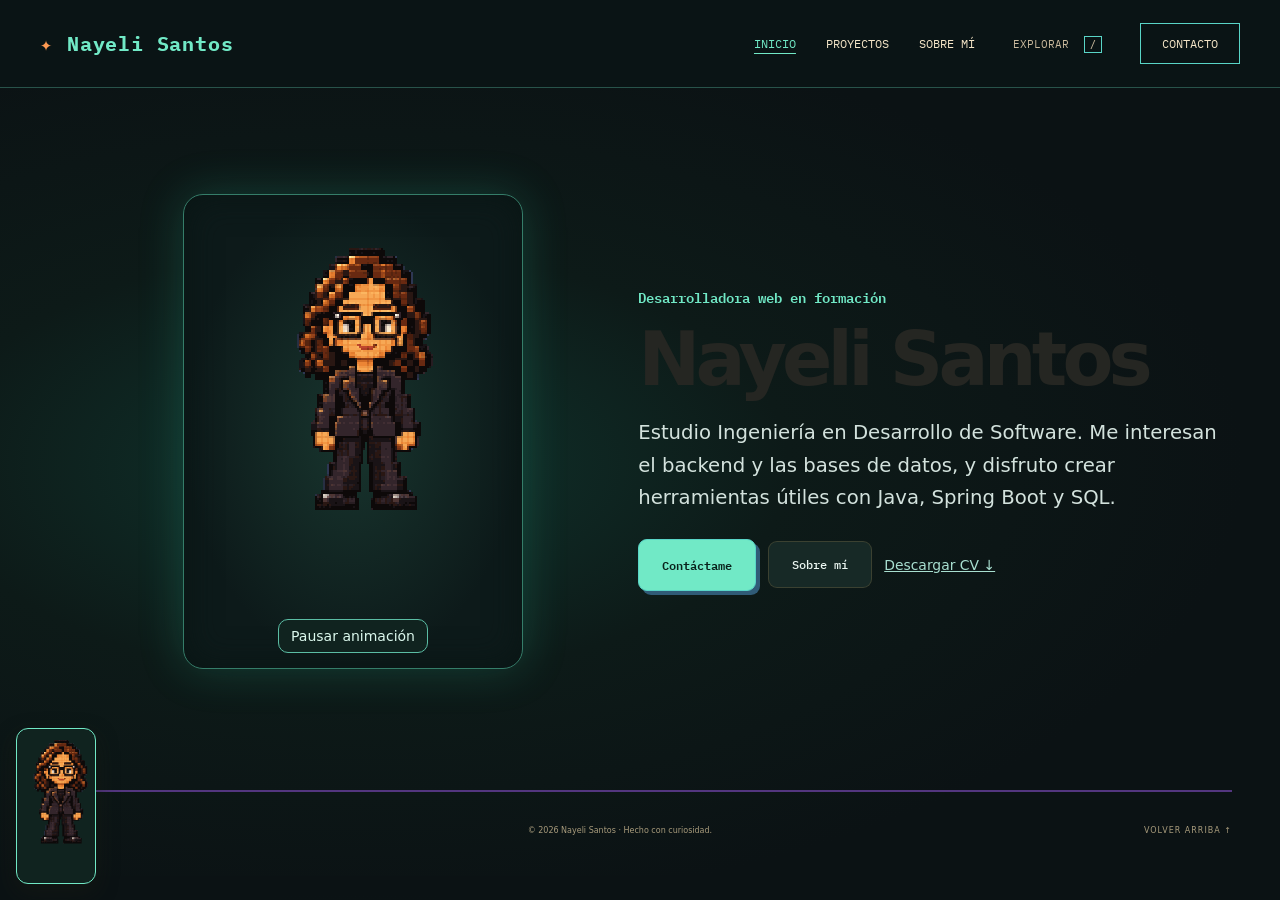
==== commit c7f4a44b: "Personaliza Inicio y Sobre mí y habilita el control de animación" ====
--- a/index.html
+++ b/index.html
@@ -1,32 +1,25 @@
 <!doctype html>
 <html lang="es">
-<head><meta charset="UTF-8"><meta name="viewport" content="width=device-width,initial-scale=1"><meta name="description" content="Nayeli Santos, desarrolladora web en formación. Proyectos, ideas y experimentos entre código y creatividad."><meta name="theme-color" content="#101027"><title>Inicio · Nayeli Santos</title><link rel="icon" href="icon.svg" type="image/svg+xml"><link rel="stylesheet" href="portfolio.css"><link rel="stylesheet" href="editorial.css"><link rel="stylesheet" href="gallery.css"><link rel="stylesheet" href="neo.css"><link rel="stylesheet" href="styles/autumn-home.css"><link rel="stylesheet" href="styles/retro.css"></head>
-<body>
+<head><meta charset="UTF-8"><meta name="viewport" content="width=device-width,initial-scale=1"><meta name="description" content="Nayeli Santos, desarrolladora web en formación. Proyectos, ideas y experimentos entre código y creatividad."><meta name="theme-color" content="#101027"><title>Inicio · Nayeli Santos</title><link rel="icon" href="icon.svg" type="image/svg+xml"><link rel="stylesheet" href="portfolio.css"><link rel="stylesheet" href="editorial.css"><link rel="stylesheet" href="gallery.css"><link rel="stylesheet" href="neo.css"><link rel="stylesheet" href="styles/autumn-home.css"><link rel="stylesheet" href="styles/retro.css"><link rel="stylesheet" href="styles/personal-pages.css"></head>
+<body class="personal-home">
 <a class="skip" href="#contenido">Saltar al contenido</a><div class="scroll-progress" aria-hidden="true"></div>
 <header class="nav"><a class="logo" href="index.html" aria-label="Nayeli Santos, inicio"><span class="retro-brand-icon" aria-hidden="true">✦</span>Nayeli Santos</a><nav aria-label="Principal"><a href="index.html" aria-current="page">Inicio</a><a href="proyectos.html">Proyectos</a><a href="sobre-mi.html">Sobre mí</a><button class="quick-open" id="quick-open" aria-haspopup="dialog">Explorar <kbd>/</kbd></button><a class="nav-contact" href="contacto.html">Contacto</a></nav></header>
 <main id="contenido">
-<section class="retro-hero wrap" id="inicio">
-  <div class="retro-copy">
-    <p class="retro-kicker">✦ PORTAFOLIO DE NAYELI SANTOS</p>
-    <h1>CÓDIGO<br><span>EN PIXELES</span></h1>
-    <p class="retro-intro">Soy Nayeli, desarrolladora web en formación. Me interesa el backend, las bases de datos y crear herramientas útiles con Java, Spring Boot y SQL.</p>
-    <div class="retro-actions">
-      <a class="button dark" href="proyectos.html">Ver proyectos ↗</a>
-      <a class="button outline" href="Nayeli-Santos-CV.pdf" download>Descargar CV ↓</a>
+<section class="personal-hero wrap" id="inicio">
+  <figure class="mini-portrait">
+    <img id="hero-mini" src="assets/mascot-still.png" width="80" height="175" alt="Mini versión pixelada de Nayeli Santos" fetchpriority="high">
+    <button class="mini-motion" id="home-motion" type="button" hidden>Activar animación</button>
+  </figure>
+  <div class="personal-intro">
+    <p class="personal-role">Desarrolladora web en formación</p>
+    <h1>Nayeli Santos</h1>
+    <p>Estudio Ingeniería en Desarrollo de Software. Me interesan el backend y las bases de datos, y disfruto crear herramientas útiles con Java, Spring Boot y SQL.</p>
+    <div class="personal-actions">
+      <a class="button dark" href="contacto.html">Contáctame</a>
+      <a class="button outline" href="sobre-mi.html">Sobre mí</a>
+      <a class="personal-cv" href="Nayeli-Santos-CV.pdf" download>Descargar CV ↓</a>
     </div>
   </div>
-  <div class="retro-machine">
-    <div class="crt">
-      <div class="crt-screen">
-        <img src="assets/portrait-blocks.webp" alt="Nayeli como figura de bloques" fetchpriority="high">
-        <a href="sobre-mi.html">▸ sobre-mi.html</a>
-      </div>
-      <div class="crt-controls" aria-hidden="true"><span></span><span></span></div>
-    </div>
-    <div class="pc-base" aria-hidden="true"><span></span><span></span><i></i></div>
-    <div class="pc-keyboard" aria-hidden="true"></div>
-  </div>
-  <button class="motion-toggle retro-motion" id="motion" type="button" aria-pressed="false" aria-label="Pausar animaciones">Ⅱ</button>
 </section>
 </main>
 <div class="mascot-route" id="mascot-route" hidden>
--- a/styles/personal-pages.css
+++ b/styles/personal-pages.css
@@ -0,0 +1,71 @@
+.personal-home {
+  color: #edf8f3;
+  background: radial-gradient(ellipse at 28% 53%, #10342d 0, #0d1a18 33%, #0b1214 68%);
+  font-family: system-ui, sans-serif;
+}
+.personal-home .nav { background: #0a1415; border-color: #28534a; }
+.personal-home .nav .logo, .personal-home .nav nav a[aria-current] { color: #71e9c6; }
+.personal-hero { min-height: 78svh; display: grid; grid-template-columns: minmax(0, .8fr) minmax(0, 1fr); align-items: center; gap: clamp(32px, 9vw, 120px); padding-block: 44px 60px; }
+.mini-portrait {
+  position: relative;
+  margin: 0;
+  justify-self: end;
+  display: grid;
+  place-items: center;
+  width: min(100%, 340px);
+  min-height: 475px;
+  padding: 28px 20px 60px;
+  background: radial-gradient(ellipse, #18352e, #0d1a1a 70%);
+  border: 1px solid #357d69;
+  border-radius: 20px;
+  box-shadow: 0 0 45px #31cfa235, inset 0 0 35px #091514;
+}
+.mini-portrait img { width: auto; max-width: 80%; height: clamp(220px, 34vw, 350px); object-fit: contain; image-rendering: pixelated; }
+.mini-motion { position: absolute; bottom: 15px; border: 1px solid #5bbda4; border-radius: 10px; background: #10231f; color: #dbf8ed; padding: 8px 12px; cursor: pointer; }
+.personal-intro h1 { margin: 0 0 16px; font: 800 clamp(2.5rem, 5.8vw, 5.4rem)/1.02 system-ui, sans-serif; letter-spacing: -.065em; }
+.personal-role { color: #71e9c6; font-family: var(--retro-mono); font-weight: 600; }
+.personal-intro > p:not(.personal-role) { color: #d3e2dd; font-size: clamp(1rem, 2vw, 1.23rem); line-height: 1.65; max-width: 48ch; }
+.personal-actions { display: flex; flex-wrap: wrap; align-items: center; gap: 12px; margin-top: 24px; }
+.personal-actions .button { border-radius: 9px; box-shadow: none; }
+.personal-actions .button.dark { color: #09221b; background: #71e9c6; }
+.personal-actions .button.outline { color: #edf8f3; background: #172926; }
+.personal-cv { color: #a8dfd0; font-size: .87rem; text-decoration: underline; }
+.personal-home .mascot-button { background: #10231f; border-color: #71e9c6; border-radius: 12px; }
+.personal-home .mascot-message { background: #10342d; border-color: #71e9c6; }
+@media (prefers-reduced-motion: reduce) {
+  .motion-opt-in .mascot { animation: mascot-walk 32s linear infinite; }
+  .motion-opt-in .mascot-route.is-greeting .mascot, .motion-opt-in .mascot-route:has(:focus-visible) .mascot { animation-play-state: paused; }
+}
+@media (prefers-reduced-motion: reduce) and (max-width: 620px) {
+  .motion-opt-in .mascot { animation-name: mascot-walk-mobile; animation-duration: 25s; }
+}
+.profile { display: grid; grid-template-columns: minmax(0, .77fr) minmax(0, 1fr); align-items: center; gap: clamp(28px, 5vw, 74px); padding-block: 55px 34px; }
+.profile-photo { position: relative; margin: 0; border: 3px solid #9559bd; box-shadow: 5px 5px #43286e, -4px -4px #51509c; border-radius: 15px 5px; }
+.profile-photo img { display: block; width: 100%; height: auto; aspect-ratio: 1.12; object-fit: cover; object-position: center 35%; border-radius: inherit; }
+.profile-photo figcaption { position: absolute; top: 0; transform: translateY(-50%); left: 16px; background: var(--bg); color: var(--accent); border: 2px solid var(--accent); padding: 4px 9px; font-weight: 700; font-size: .85rem; }
+.profile-copy h1 { margin: 18px 0 24px; font: 700 clamp(1.4rem, 3.4vw, 3.3rem)/1.32 var(--retro-mono); letter-spacing: -.055em; }
+.profile-copy h1 em { font-style: normal; color: var(--accent); }
+.profile-copy p:not(.eyebrow) { max-width: 72ch; line-height: 1.65; color: var(--ink); }
+.profile-panels { display: grid; grid-template-columns: minmax(0,.72fr) minmax(0,1.55fr); gap: 22px; }
+.profile-panel { background: var(--retro-panel); border: 2px solid var(--accent); box-shadow: 4px 4px var(--retro-purple); border-radius: 14px 4px; padding: 20px; }
+.profile-panel h2 { color: var(--accent); margin: 0 0 10px; font: 700 1rem/1.3 var(--retro-mono); }
+.journey { border-color: #9c83e0; }
+.journey ol { margin: 0; padding-left: 1.25rem; }
+.journey li { margin-top: 9px; }
+.journey li::marker { color: var(--accent); }
+.journey strong, .journey li span { display: block; }
+.journey li span { font-size: .8rem; }
+.principles { display: grid; grid-template-columns: repeat(3,minmax(0,1fr)); align-items: center; gap: 15px; }
+.principles article + article { border-left: 1px solid var(--line); padding-left: 15px; }
+.principles article > span { display: block; color: var(--retro-orange); font-size: 1.7rem; margin-bottom: 5px; }
+.principles p { margin: 0; font-size: .88rem; }
+@media(max-width: 760px) {
+  .personal-hero, .profile, .profile-panels { grid-template-columns: minmax(0,1fr); }
+  .mini-portrait { justify-self: center; min-height: 320px; width: min(100%,300px); }
+  .personal-intro { grid-row: 1; }
+  .profile-photo { max-width: 500px; }
+}
+@media(max-width: 520px) {
+  .principles { grid-template-columns: minmax(0,1fr); }
+  .principles article + article { border-left: 0; border-top: 1px solid var(--line); padding: 12px 0 0; }
+}
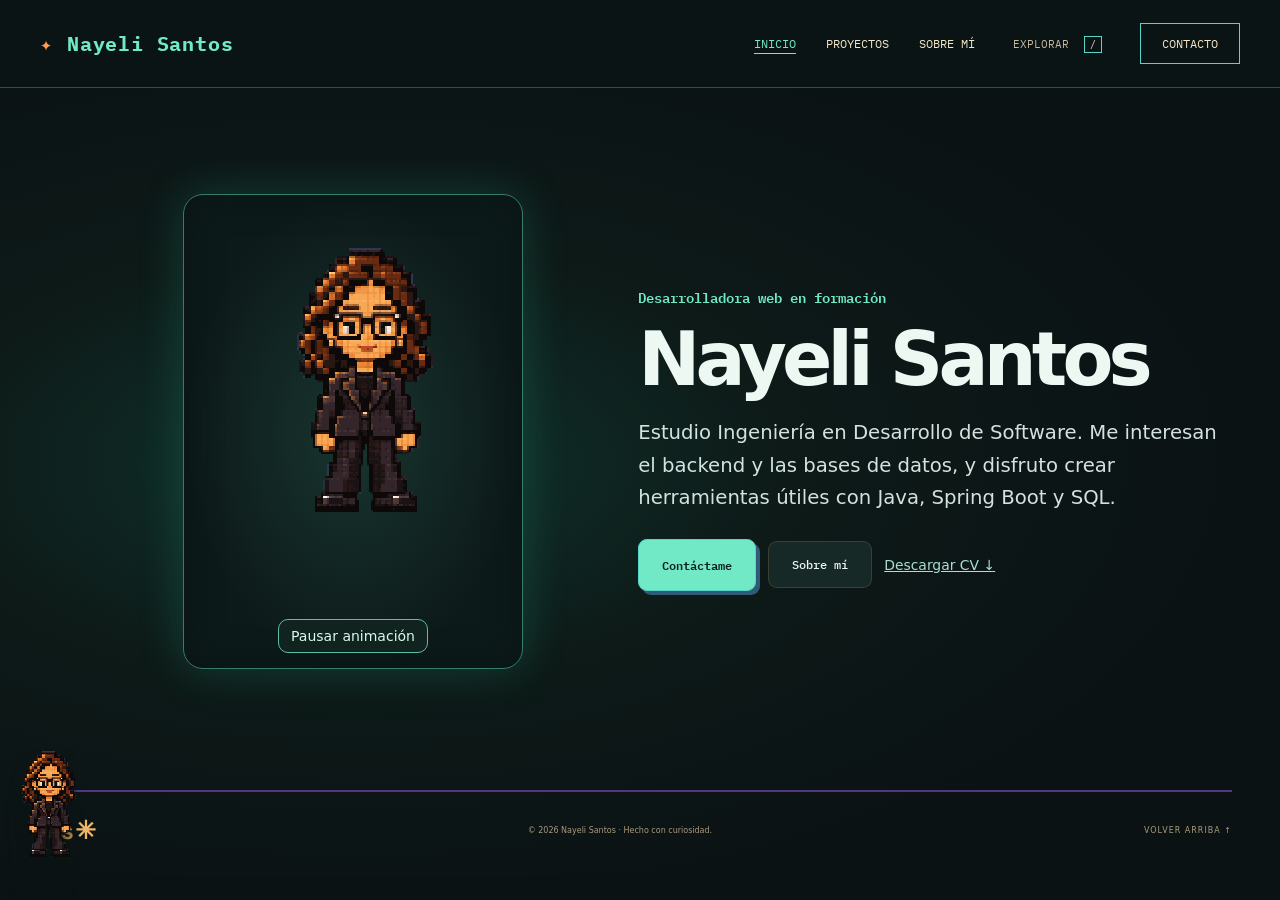
==== commit 994a93d0: "Anima el recorrido de mini Nayeli y agrega datos interactivos" ====
--- a/index.html
+++ b/index.html
@@ -24,10 +24,10 @@
 </main>
 <div class="mascot-route" id="mascot-route" hidden>
   <div class="mascot">
-    <button class="mascot-button" id="mascot-button" type="button" aria-label="Saludar al personaje" aria-controls="mascot-message" aria-expanded="false">
+    <button class="mascot-button" id="mascot-button" type="button" aria-label="Descubrir un dato sobre Nayeli" aria-controls="mascot-message" aria-expanded="false">
       <img id="mascot-image" src="assets/mascot-still.png" width="72" height="72" alt="">
     </button>
-    <p class="mascot-message" id="mascot-message" hidden>¡Hola! Soy la versión en bloques de Nayeli.</p>
+    <p class="mascot-message" id="mascot-message" role="status" aria-atomic="true"></p>
   </div>
 </div>
 <footer class="wrap"><a class="logo" href="index.html">ns<span>✳</span></a><span>© 2026 Nayeli Santos · Hecho con curiosidad.</span><a href="#contenido">VOLVER ARRIBA ↑</a></footer>
--- a/styles/personal-pages.css
+++ b/styles/personal-pages.css
@@ -69,3 +69,59 @@
   .principles { grid-template-columns: minmax(0,1fr); }
   .principles article + article { border-left: 0; border-top: 1px solid var(--line); padding: 12px 0 0; }
 }
+
+.personal-intro h1 { color: #edf8f3; }
+
+.personal-home .mascot-route {
+  --mascot-size: clamp(42px, 5vw, 66px);
+  inset: 6rem .75rem max(.75rem, env(safe-area-inset-bottom)) .75rem;
+}
+.personal-home .mascot {
+  animation: nayeli-roam 29s ease-in-out infinite;
+}
+.personal-home .mascot-button {
+  width: 100%;
+  aspect-ratio: 80 / 175;
+  border: 0;
+  padding: 0;
+  background: transparent;
+  box-shadow: none;
+  border-radius: 6px;
+}
+.personal-home .mascot-button img {
+  width: 100%;
+  height: 100%;
+  image-rendering: pixelated;
+  filter: drop-shadow(0 5px 6px #071514a0);
+}
+.personal-home .mascot-message {
+  box-sizing: border-box;
+  z-index: 1;
+  font-size: .86rem;
+  line-height: 1.45;
+  box-shadow: 0 5px 16px #0006;
+}
+.personal-home .mascot-message:empty { visibility: hidden; }
+.personal-home .mascot-message.below { top: calc(100% + 8px); bottom: auto; }
+.personal-home.motion-paused .mascot,
+.personal-home .mascot-route.is-greeting .mascot,
+.personal-home .mascot-route:has(:focus-visible) .mascot { animation-play-state: paused; }
+
+@media (hover: hover) {
+  .personal-home .mascot-button:hover img { filter: drop-shadow(0 0 6px #71e9c6); }
+  .personal-home .mascot-route:hover .mascot { animation-play-state: paused; }
+}
+@keyframes nayeli-roam {
+  0%, 100% { left: 0; bottom: 0; transform: rotate(0); }
+  17% { left: 44%; bottom: 0; transform: rotate(0); }
+  21% { left: 53%; bottom: 10%; transform: rotate(-11deg); }
+  27% { left: 66%; bottom: 0; transform: rotate(5deg); }
+  37% { left: calc(100% - var(--mascot-size)); bottom: 0; transform: rotate(0); }
+  51% { left: calc(100% - var(--mascot-size)); bottom: max(0px, calc(100% - 2.19 * var(--mascot-size))); transform: rotate(0); }
+  67% { left: 53%; bottom: max(0px, calc(100% - 2.19 * var(--mascot-size))); transform: rotate(0); }
+  77% { left: 27%; bottom: 55%; transform: rotate(11deg); }
+  88% { left: 0; bottom: 40%; transform: rotate(0); }
+}
+@media (prefers-reduced-motion: reduce) {
+  .personal-home:not(.motion-opt-in) .mascot { animation: none; }
+}
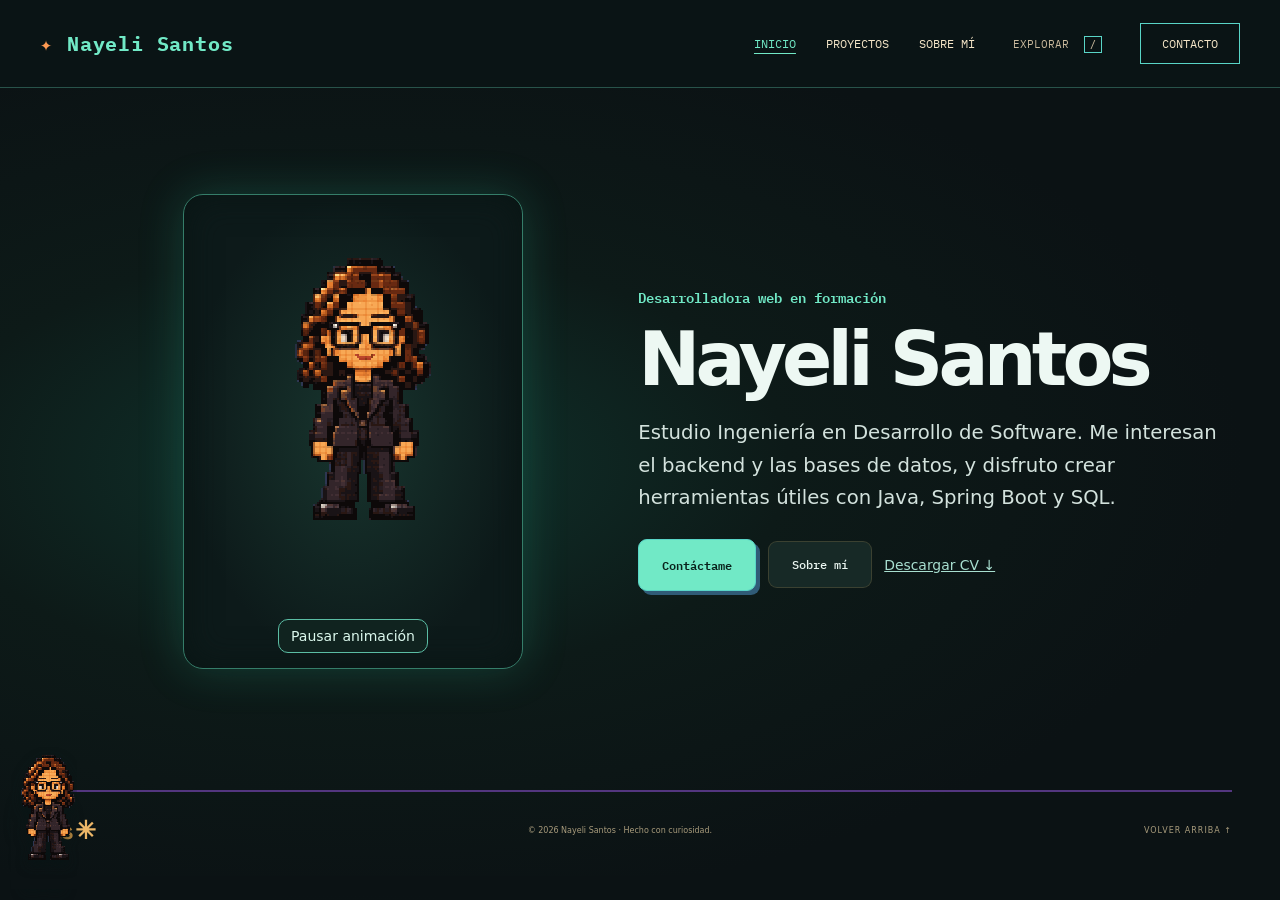
==== commit 18893619: "Actualiza las URLs de los recursos de mini Nayeli" ====
--- a/index.html
+++ b/index.html
@@ -1,6 +1,6 @@
 <!doctype html>
 <html lang="es">
-<head><meta charset="UTF-8"><meta name="viewport" content="width=device-width,initial-scale=1"><meta name="description" content="Nayeli Santos, desarrolladora web en formación. Proyectos, ideas y experimentos entre código y creatividad."><meta name="theme-color" content="#101027"><title>Inicio · Nayeli Santos</title><link rel="icon" href="icon.svg" type="image/svg+xml"><link rel="stylesheet" href="portfolio.css"><link rel="stylesheet" href="editorial.css"><link rel="stylesheet" href="gallery.css"><link rel="stylesheet" href="neo.css"><link rel="stylesheet" href="styles/autumn-home.css"><link rel="stylesheet" href="styles/retro.css"><link rel="stylesheet" href="styles/personal-pages.css"></head>
+<head><meta charset="UTF-8"><meta name="viewport" content="width=device-width,initial-scale=1"><meta name="description" content="Nayeli Santos, desarrolladora web en formación. Proyectos, ideas y experimentos entre código y creatividad."><meta name="theme-color" content="#101027"><title>Inicio · Nayeli Santos</title><link rel="icon" href="icon.svg" type="image/svg+xml"><link rel="stylesheet" href="portfolio.css"><link rel="stylesheet" href="editorial.css"><link rel="stylesheet" href="gallery.css"><link rel="stylesheet" href="neo.css"><link rel="stylesheet" href="styles/autumn-home.css"><link rel="stylesheet" href="styles/retro.css"><link rel="stylesheet" href="styles/personal-pages.css?v=994a93d"></head>
 <body class="personal-home">
 <a class="skip" href="#contenido">Saltar al contenido</a><div class="scroll-progress" aria-hidden="true"></div>
 <header class="nav"><a class="logo" href="index.html" aria-label="Nayeli Santos, inicio"><span class="retro-brand-icon" aria-hidden="true">✦</span>Nayeli Santos</a><nav aria-label="Principal"><a href="index.html" aria-current="page">Inicio</a><a href="proyectos.html">Proyectos</a><a href="sobre-mi.html">Sobre mí</a><button class="quick-open" id="quick-open" aria-haspopup="dialog">Explorar <kbd>/</kbd></button><a class="nav-contact" href="contacto.html">Contacto</a></nav></header>
@@ -34,6 +34,6 @@
 <dialog id="quick-dialog" aria-labelledby="quick-title"><div class="quick-heading"><h2 id="quick-title">Tu próxima parada.</h2><button id="quick-close" aria-label="Cerrar explorador">✕</button></div><label for="quick-search">Busca un proyecto</label><input id="quick-search" type="search" placeholder="Ritmo, StudySpot, Bobinapp…" autocomplete="off"><div id="quick-results" aria-live="polite"></div><p class="quick-hint">Esc para salir · / para explorar</p></dialog>
 <script src="scripts/site.js" defer></script>
 <script src="editorial.js" defer></script>
-<script src="scripts/home.js" defer></script>
+<script src="scripts/home.js?v=994a93d" defer></script>
 </body>
 </html>
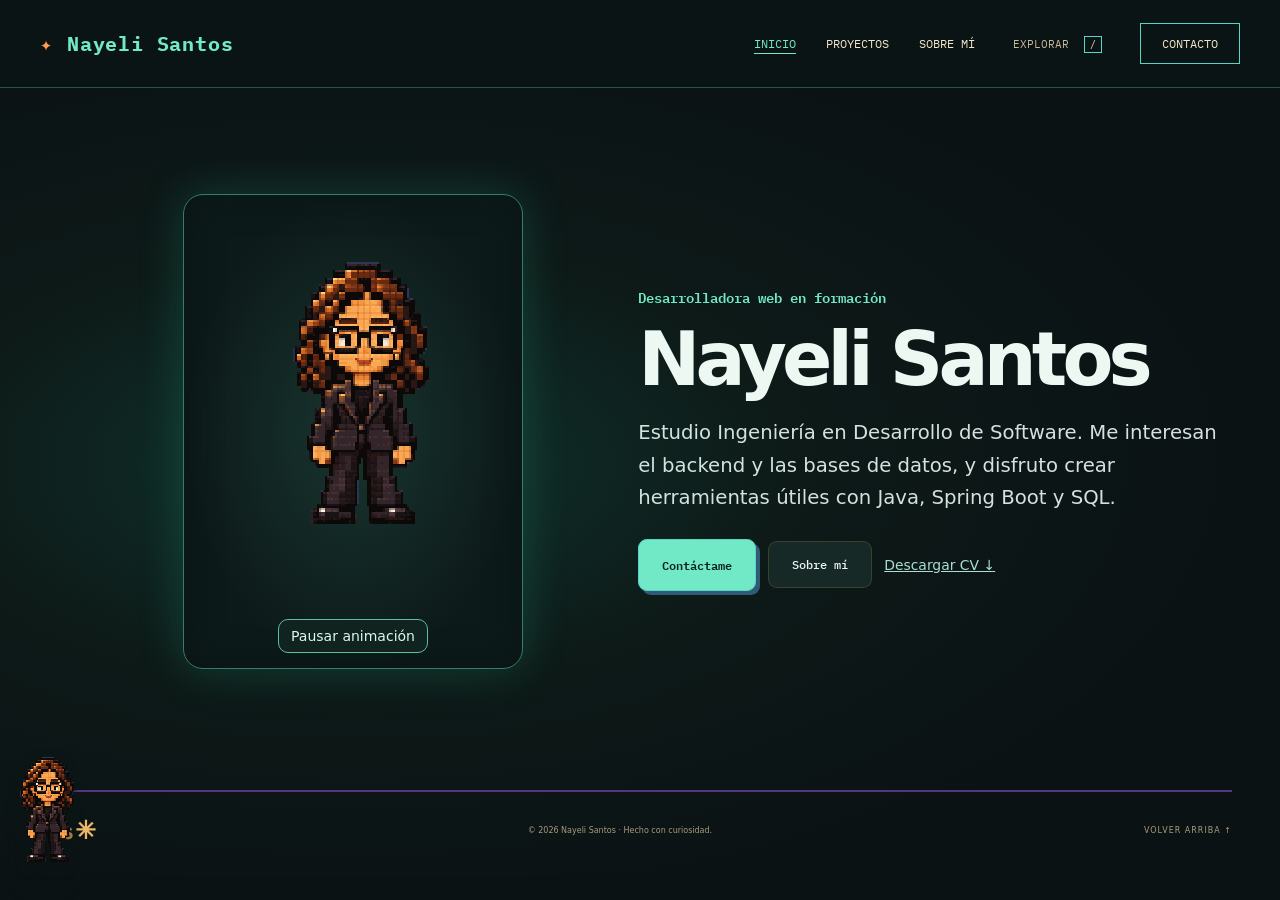
==== commit ae33fbcb: "Restaura el movimiento de mini Nayeli tras activarlo" ====
--- a/index.html
+++ b/index.html
@@ -1,6 +1,6 @@
 <!doctype html>
 <html lang="es">
-<head><meta charset="UTF-8"><meta name="viewport" content="width=device-width,initial-scale=1"><meta name="description" content="Nayeli Santos, desarrolladora web en formación. Proyectos, ideas y experimentos entre código y creatividad."><meta name="theme-color" content="#101027"><title>Inicio · Nayeli Santos</title><link rel="icon" href="icon.svg" type="image/svg+xml"><link rel="stylesheet" href="portfolio.css"><link rel="stylesheet" href="editorial.css"><link rel="stylesheet" href="gallery.css"><link rel="stylesheet" href="neo.css"><link rel="stylesheet" href="styles/autumn-home.css"><link rel="stylesheet" href="styles/retro.css"><link rel="stylesheet" href="styles/personal-pages.css?v=994a93d"></head>
+<head><meta charset="UTF-8"><meta name="viewport" content="width=device-width,initial-scale=1"><meta name="description" content="Nayeli Santos, desarrolladora web en formación. Proyectos, ideas y experimentos entre código y creatividad."><meta name="theme-color" content="#101027"><title>Inicio · Nayeli Santos</title><link rel="icon" href="icon.svg" type="image/svg+xml"><link rel="stylesheet" href="portfolio.css"><link rel="stylesheet" href="editorial.css"><link rel="stylesheet" href="gallery.css"><link rel="stylesheet" href="neo.css"><link rel="stylesheet" href="styles/autumn-home.css"><link rel="stylesheet" href="styles/retro.css"><link rel="stylesheet" href="styles/personal-pages.css?v=movimiento-2"></head>
 <body class="personal-home">
 <a class="skip" href="#contenido">Saltar al contenido</a><div class="scroll-progress" aria-hidden="true"></div>
 <header class="nav"><a class="logo" href="index.html" aria-label="Nayeli Santos, inicio"><span class="retro-brand-icon" aria-hidden="true">✦</span>Nayeli Santos</a><nav aria-label="Principal"><a href="index.html" aria-current="page">Inicio</a><a href="proyectos.html">Proyectos</a><a href="sobre-mi.html">Sobre mí</a><button class="quick-open" id="quick-open" aria-haspopup="dialog">Explorar <kbd>/</kbd></button><a class="nav-contact" href="contacto.html">Contacto</a></nav></header>
--- a/styles/personal-pages.css
+++ b/styles/personal-pages.css
@@ -32,13 +32,6 @@
 .personal-cv { color: #a8dfd0; font-size: .87rem; text-decoration: underline; }
 .personal-home .mascot-button { background: #10231f; border-color: #71e9c6; border-radius: 12px; }
 .personal-home .mascot-message { background: #10342d; border-color: #71e9c6; }
-@media (prefers-reduced-motion: reduce) {
-  .motion-opt-in .mascot { animation: mascot-walk 32s linear infinite; }
-  .motion-opt-in .mascot-route.is-greeting .mascot, .motion-opt-in .mascot-route:has(:focus-visible) .mascot { animation-play-state: paused; }
-}
-@media (prefers-reduced-motion: reduce) and (max-width: 620px) {
-  .motion-opt-in .mascot { animation-name: mascot-walk-mobile; animation-duration: 25s; }
-}
 .profile { display: grid; grid-template-columns: minmax(0, .77fr) minmax(0, 1fr); align-items: center; gap: clamp(28px, 5vw, 74px); padding-block: 55px 34px; }
 .profile-photo { position: relative; margin: 0; border: 3px solid #9559bd; box-shadow: 5px 5px #43286e, -4px -4px #51509c; border-radius: 15px 5px; }
 .profile-photo img { display: block; width: 100%; height: auto; aspect-ratio: 1.12; object-fit: cover; object-position: center 35%; border-radius: inherit; }
@@ -103,13 +96,13 @@
 }
 .personal-home .mascot-message:empty { visibility: hidden; }
 .personal-home .mascot-message.below { top: calc(100% + 8px); bottom: auto; }
+.personal-home .mascot-route:hover .mascot { animation-play-state: running; }
 .personal-home.motion-paused .mascot,
 .personal-home .mascot-route.is-greeting .mascot,
 .personal-home .mascot-route:has(:focus-visible) .mascot { animation-play-state: paused; }
 
 @media (hover: hover) {
   .personal-home .mascot-button:hover img { filter: drop-shadow(0 0 6px #71e9c6); }
-  .personal-home .mascot-route:hover .mascot { animation-play-state: paused; }
 }
 @keyframes nayeli-roam {
   0%, 100% { left: 0; bottom: 0; transform: rotate(0); }
@@ -123,5 +116,12 @@
   88% { left: 0; bottom: 40%; transform: rotate(0); }
 }
 @media (prefers-reduced-motion: reduce) {
-  .personal-home:not(.motion-opt-in) .mascot { animation: none; }
+  .personal-home.motion-opt-in .mascot {
+    /* Override the site-wide reduced-motion rule only when explicitly enabled. */
+    animation: nayeli-roam 29s ease-in-out infinite !important;
+  }
+  .personal-home.motion-opt-in .mascot-route.is-greeting .mascot,
+  .personal-home.motion-opt-in .mascot-route:has(:focus-visible) .mascot {
+    animation-play-state: paused !important;
+  }
 }
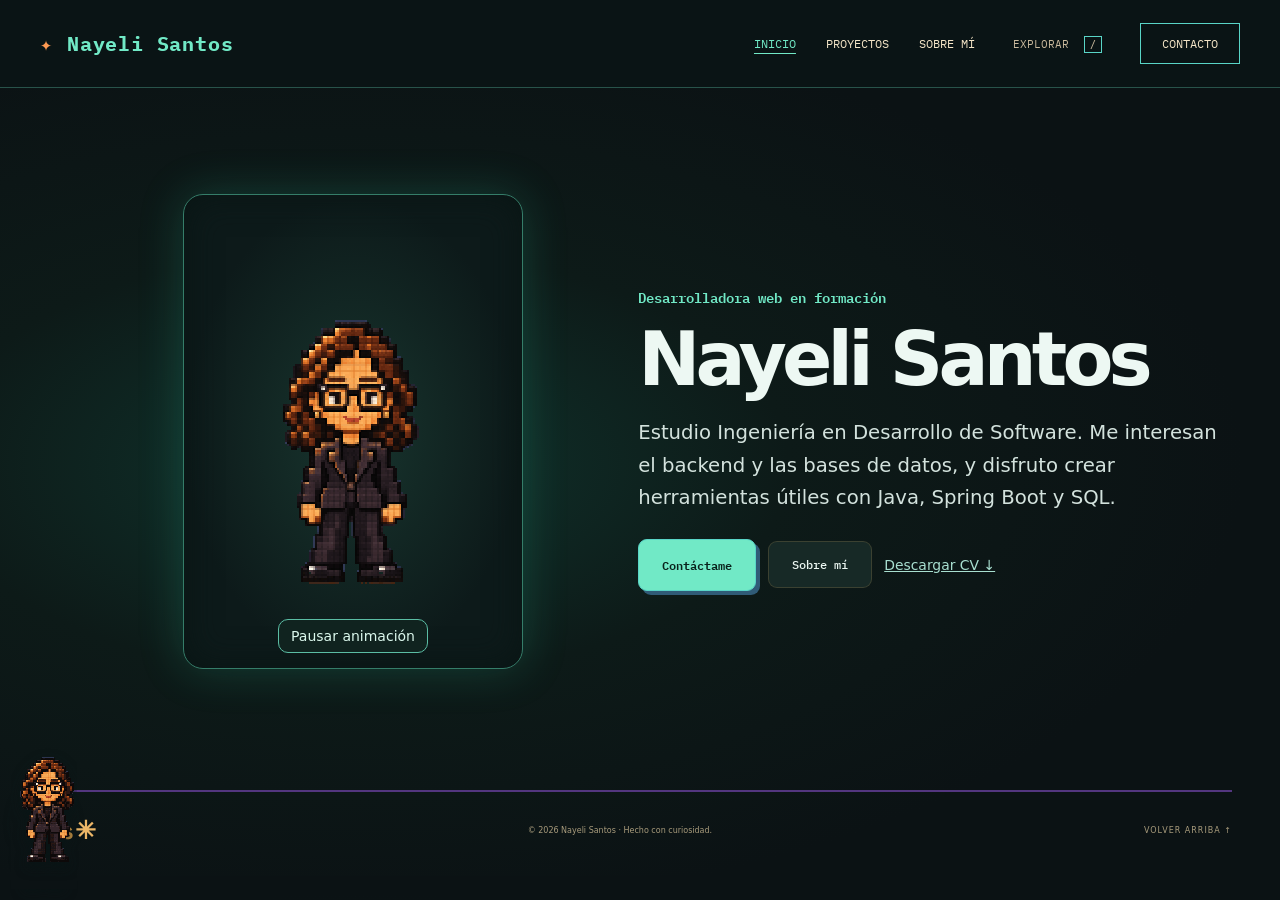
==== commit d9a3a6e1: "Mantiene fijo el retrato y amplía el recorrido de mini Nayeli" ====
--- a/index.html
+++ b/index.html
@@ -1,6 +1,6 @@
 <!doctype html>
 <html lang="es">
-<head><meta charset="UTF-8"><meta name="viewport" content="width=device-width,initial-scale=1"><meta name="description" content="Nayeli Santos, desarrolladora web en formación. Proyectos, ideas y experimentos entre código y creatividad."><meta name="theme-color" content="#101027"><title>Inicio · Nayeli Santos</title><link rel="icon" href="icon.svg" type="image/svg+xml"><link rel="stylesheet" href="portfolio.css"><link rel="stylesheet" href="editorial.css"><link rel="stylesheet" href="gallery.css"><link rel="stylesheet" href="neo.css"><link rel="stylesheet" href="styles/autumn-home.css"><link rel="stylesheet" href="styles/retro.css"><link rel="stylesheet" href="styles/personal-pages.css?v=movimiento-2"></head>
+<head><meta charset="UTF-8"><meta name="viewport" content="width=device-width,initial-scale=1"><meta name="description" content="Nayeli Santos, desarrolladora web en formación. Proyectos, ideas y experimentos entre código y creatividad."><meta name="theme-color" content="#101027"><title>Inicio · Nayeli Santos</title><link rel="icon" href="icon.svg" type="image/svg+xml"><link rel="stylesheet" href="portfolio.css"><link rel="stylesheet" href="editorial.css"><link rel="stylesheet" href="gallery.css"><link rel="stylesheet" href="neo.css"><link rel="stylesheet" href="styles/autumn-home.css"><link rel="stylesheet" href="styles/retro.css"><link rel="stylesheet" href="styles/personal-pages.css?v=recorrido-3"></head>
 <body class="personal-home">
 <a class="skip" href="#contenido">Saltar al contenido</a><div class="scroll-progress" aria-hidden="true"></div>
 <header class="nav"><a class="logo" href="index.html" aria-label="Nayeli Santos, inicio"><span class="retro-brand-icon" aria-hidden="true">✦</span>Nayeli Santos</a><nav aria-label="Principal"><a href="index.html" aria-current="page">Inicio</a><a href="proyectos.html">Proyectos</a><a href="sobre-mi.html">Sobre mí</a><button class="quick-open" id="quick-open" aria-haspopup="dialog">Explorar <kbd>/</kbd></button><a class="nav-contact" href="contacto.html">Contacto</a></nav></header>
@@ -34,6 +34,6 @@
 <dialog id="quick-dialog" aria-labelledby="quick-title"><div class="quick-heading"><h2 id="quick-title">Tu próxima parada.</h2><button id="quick-close" aria-label="Cerrar explorador">✕</button></div><label for="quick-search">Busca un proyecto</label><input id="quick-search" type="search" placeholder="Ritmo, StudySpot, Bobinapp…" autocomplete="off"><div id="quick-results" aria-live="polite"></div><p class="quick-hint">Esc para salir · / para explorar</p></dialog>
 <script src="scripts/site.js" defer></script>
 <script src="editorial.js" defer></script>
-<script src="scripts/home.js?v=994a93d" defer></script>
+<script src="scripts/home.js?v=recorrido-3" defer></script>
 </body>
 </html>
--- a/styles/personal-pages.css
+++ b/styles/personal-pages.css
@@ -67,10 +67,13 @@
 
 .personal-home .mascot-route {
   --mascot-size: clamp(42px, 5vw, 66px);
+  --roam-top: max(0px, calc(100% - 2.19 * var(--mascot-size)));
+  --roam-right: calc(100% - var(--mascot-size));
+  --roam-duration: 32s;
   inset: 6rem .75rem max(.75rem, env(safe-area-inset-bottom)) .75rem;
 }
 .personal-home .mascot {
-  animation: nayeli-roam 29s ease-in-out infinite;
+  animation: nayeli-roam var(--roam-duration) linear infinite;
 }
 .personal-home .mascot-button {
   width: 100%;
@@ -104,21 +107,21 @@
 @media (hover: hover) {
   .personal-home .mascot-button:hover img { filter: drop-shadow(0 0 6px #71e9c6); }
 }
+@media (max-width: 620px) {
+  .personal-home .mascot-route { --roam-duration: 26s; }
+}
 @keyframes nayeli-roam {
-  0%, 100% { left: 0; bottom: 0; transform: rotate(0); }
-  17% { left: 44%; bottom: 0; transform: rotate(0); }
-  21% { left: 53%; bottom: 10%; transform: rotate(-11deg); }
-  27% { left: 66%; bottom: 0; transform: rotate(5deg); }
-  37% { left: calc(100% - var(--mascot-size)); bottom: 0; transform: rotate(0); }
-  51% { left: calc(100% - var(--mascot-size)); bottom: max(0px, calc(100% - 2.19 * var(--mascot-size))); transform: rotate(0); }
-  67% { left: 53%; bottom: max(0px, calc(100% - 2.19 * var(--mascot-size))); transform: rotate(0); }
-  77% { left: 27%; bottom: 55%; transform: rotate(11deg); }
-  88% { left: 0; bottom: 40%; transform: rotate(0); }
+  0%, 100% { left: 0; bottom: 0; }
+  22% { left: var(--roam-right); bottom: 0; }
+  36% { left: var(--roam-right); bottom: var(--roam-top); }
+  58% { left: 0; bottom: var(--roam-top); }
+  72% { left: 0; bottom: 0; }
+  87% { left: 48%; bottom: calc(var(--roam-top) * .52); }
 }
 @media (prefers-reduced-motion: reduce) {
   .personal-home.motion-opt-in .mascot {
     /* Override the site-wide reduced-motion rule only when explicitly enabled. */
-    animation: nayeli-roam 29s ease-in-out infinite !important;
+    animation: nayeli-roam var(--roam-duration) linear infinite !important;
   }
   .personal-home.motion-opt-in .mascot-route.is-greeting .mascot,
   .personal-home.motion-opt-in .mascot-route:has(:focus-visible) .mascot {
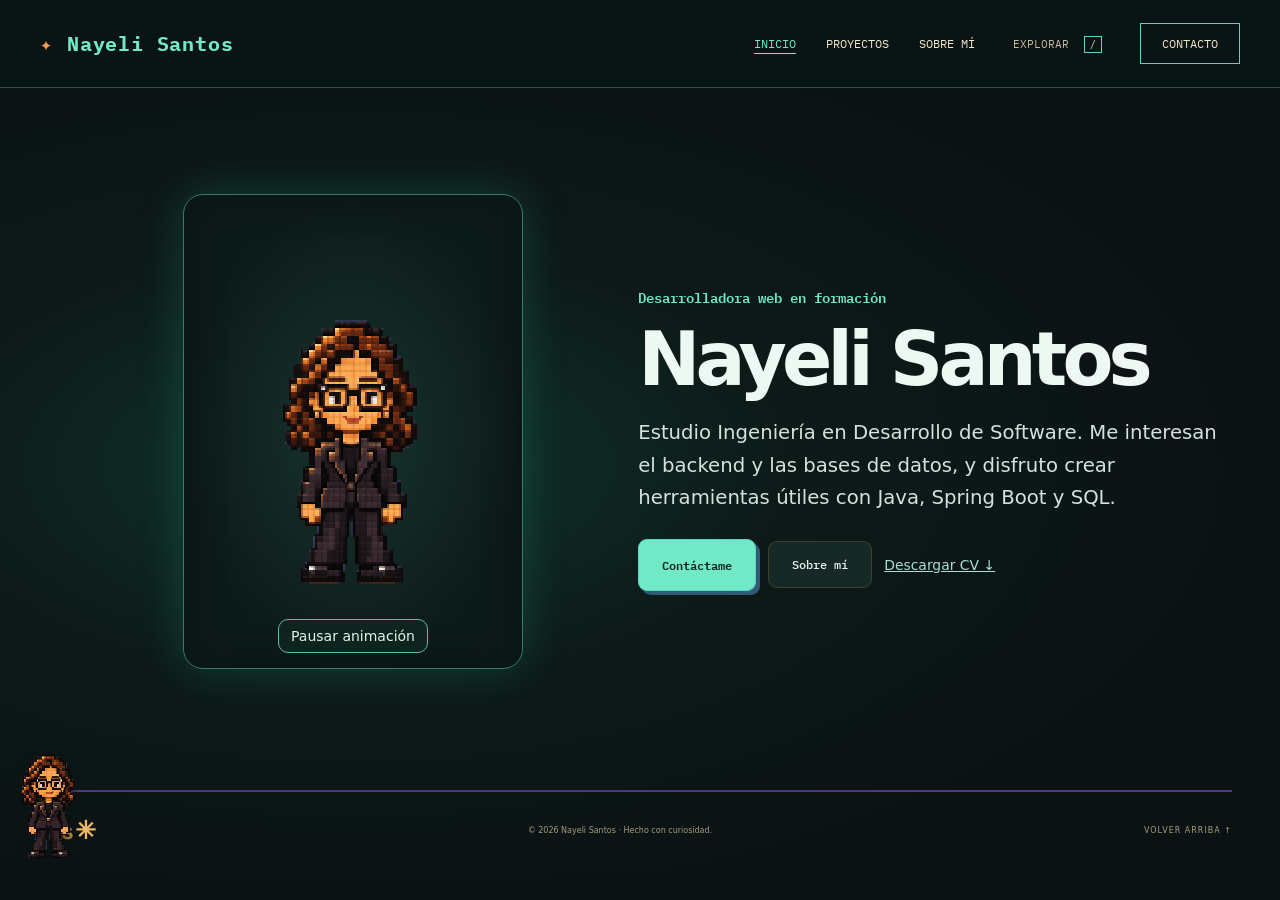
==== commit b7c5f8ed: "Inicia automáticamente el recorrido y suaviza los giros" ====
--- a/index.html
+++ b/index.html
@@ -1,6 +1,6 @@
 <!doctype html>
 <html lang="es">
-<head><meta charset="UTF-8"><meta name="viewport" content="width=device-width,initial-scale=1"><meta name="description" content="Nayeli Santos, desarrolladora web en formación. Proyectos, ideas y experimentos entre código y creatividad."><meta name="theme-color" content="#101027"><title>Inicio · Nayeli Santos</title><link rel="icon" href="icon.svg" type="image/svg+xml"><link rel="stylesheet" href="portfolio.css"><link rel="stylesheet" href="editorial.css"><link rel="stylesheet" href="gallery.css"><link rel="stylesheet" href="neo.css"><link rel="stylesheet" href="styles/autumn-home.css"><link rel="stylesheet" href="styles/retro.css"><link rel="stylesheet" href="styles/personal-pages.css?v=recorrido-3"></head>
+<head><meta charset="UTF-8"><meta name="viewport" content="width=device-width,initial-scale=1"><meta name="description" content="Nayeli Santos, desarrolladora web en formación. Proyectos, ideas y experimentos entre código y creatividad."><meta name="theme-color" content="#101027"><title>Inicio · Nayeli Santos</title><link rel="icon" href="icon.svg" type="image/svg+xml"><link rel="stylesheet" href="portfolio.css"><link rel="stylesheet" href="editorial.css"><link rel="stylesheet" href="gallery.css"><link rel="stylesheet" href="neo.css"><link rel="stylesheet" href="styles/autumn-home.css"><link rel="stylesheet" href="styles/retro.css"><link rel="stylesheet" href="styles/personal-pages.css?v=recorrido-4"></head>
 <body class="personal-home">
 <a class="skip" href="#contenido">Saltar al contenido</a><div class="scroll-progress" aria-hidden="true"></div>
 <header class="nav"><a class="logo" href="index.html" aria-label="Nayeli Santos, inicio"><span class="retro-brand-icon" aria-hidden="true">✦</span>Nayeli Santos</a><nav aria-label="Principal"><a href="index.html" aria-current="page">Inicio</a><a href="proyectos.html">Proyectos</a><a href="sobre-mi.html">Sobre mí</a><button class="quick-open" id="quick-open" aria-haspopup="dialog">Explorar <kbd>/</kbd></button><a class="nav-contact" href="contacto.html">Contacto</a></nav></header>
@@ -34,6 +34,6 @@
 <dialog id="quick-dialog" aria-labelledby="quick-title"><div class="quick-heading"><h2 id="quick-title">Tu próxima parada.</h2><button id="quick-close" aria-label="Cerrar explorador">✕</button></div><label for="quick-search">Busca un proyecto</label><input id="quick-search" type="search" placeholder="Ritmo, StudySpot, Bobinapp…" autocomplete="off"><div id="quick-results" aria-live="polite"></div><p class="quick-hint">Esc para salir · / para explorar</p></dialog>
 <script src="scripts/site.js" defer></script>
 <script src="editorial.js" defer></script>
-<script src="scripts/home.js?v=recorrido-3" defer></script>
+<script src="scripts/home.js?v=recorrido-4" defer></script>
 </body>
 </html>
--- a/styles/personal-pages.css
+++ b/styles/personal-pages.css
@@ -70,6 +70,7 @@
   --roam-top: max(0px, calc(100% - 2.19 * var(--mascot-size)));
   --roam-right: calc(100% - var(--mascot-size));
   --roam-duration: 32s;
+  --roam-turn: clamp(16px, 3vw, 38px);
   inset: 6rem .75rem max(.75rem, env(safe-area-inset-bottom)) .75rem;
 }
 .personal-home .mascot {
@@ -111,16 +112,25 @@
   .personal-home .mascot-route { --roam-duration: 26s; }
 }
 @keyframes nayeli-roam {
-  0%, 100% { left: 0; bottom: 0; }
-  22% { left: var(--roam-right); bottom: 0; }
-  36% { left: var(--roam-right); bottom: var(--roam-top); }
-  58% { left: 0; bottom: var(--roam-top); }
-  72% { left: 0; bottom: 0; }
-  87% { left: 48%; bottom: calc(var(--roam-top) * .52); }
+  0%, 100% { left: var(--roam-turn); bottom: 0; }
+  20% { left: calc(var(--roam-right) - var(--roam-turn)); bottom: 0; }
+  22% { left: calc(var(--roam-right) - .28 * var(--roam-turn)); bottom: calc(.28 * var(--roam-turn)); }
+  24% { left: var(--roam-right); bottom: var(--roam-turn); }
+  34% { left: var(--roam-right); bottom: calc(var(--roam-top) - var(--roam-turn)); }
+  36% { left: calc(var(--roam-right) - .28 * var(--roam-turn)); bottom: calc(var(--roam-top) - .28 * var(--roam-turn)); }
+  38% { left: calc(var(--roam-right) - var(--roam-turn)); bottom: var(--roam-top); }
+  56% { left: var(--roam-turn); bottom: var(--roam-top); }
+  58% { left: calc(.28 * var(--roam-turn)); bottom: calc(var(--roam-top) - .28 * var(--roam-turn)); }
+  60% { left: 0; bottom: calc(var(--roam-top) - var(--roam-turn)); }
+  69% { left: 0; bottom: calc(var(--roam-top) * .38); }
+  72% { left: calc(.5 * var(--roam-turn)); bottom: calc(var(--roam-top) * .34); }
+  86% { left: 48%; bottom: calc(var(--roam-top) * .52); }
+  89% { left: 50%; bottom: calc(var(--roam-top) * .48); }
+  98% { left: calc(1.8 * var(--roam-turn)); bottom: calc(.3 * var(--roam-turn)); }
 }
 @media (prefers-reduced-motion: reduce) {
   .personal-home.motion-opt-in .mascot {
-    /* Override the site-wide reduced-motion rule only when explicitly enabled. */
+    /* This character starts automatically and can be paused from the portrait. */
     animation: nayeli-roam var(--roam-duration) linear infinite !important;
   }
   .personal-home.motion-opt-in .mascot-route.is-greeting .mascot,
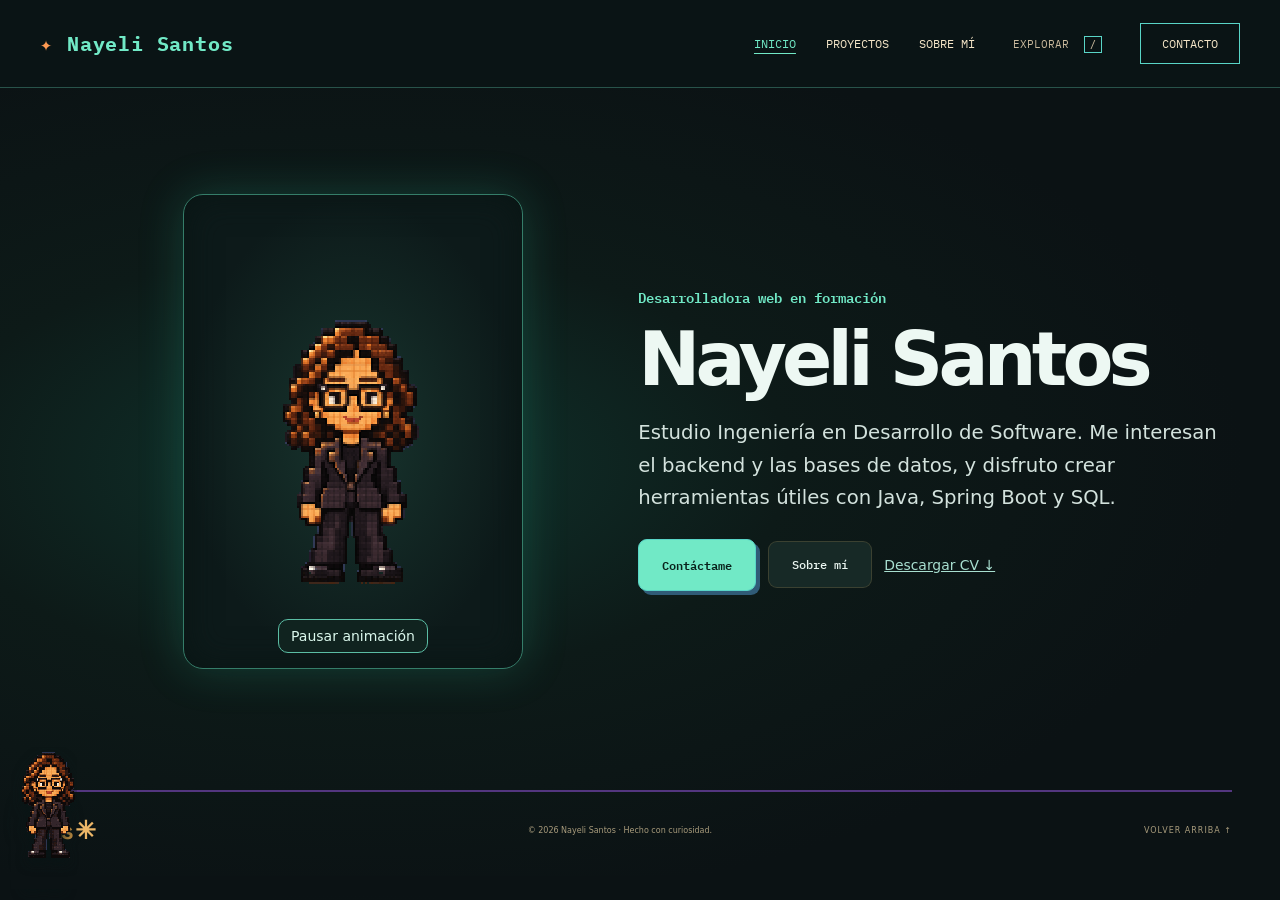
==== commit bd53c7a3: "Retira la ubicación del perfil y de mini Nayeli" ====
--- a/index.html
+++ b/index.html
@@ -34,6 +34,6 @@
 <dialog id="quick-dialog" aria-labelledby="quick-title"><div class="quick-heading"><h2 id="quick-title">Tu próxima parada.</h2><button id="quick-close" aria-label="Cerrar explorador">✕</button></div><label for="quick-search">Busca un proyecto</label><input id="quick-search" type="search" placeholder="Ritmo, StudySpot, Bobinapp…" autocomplete="off"><div id="quick-results" aria-live="polite"></div><p class="quick-hint">Esc para salir · / para explorar</p></dialog>
 <script src="scripts/site.js" defer></script>
 <script src="editorial.js" defer></script>
-<script src="scripts/home.js?v=recorrido-4" defer></script>
+<script src="scripts/home.js?v=perfil-5" defer></script>
 </body>
 </html>
